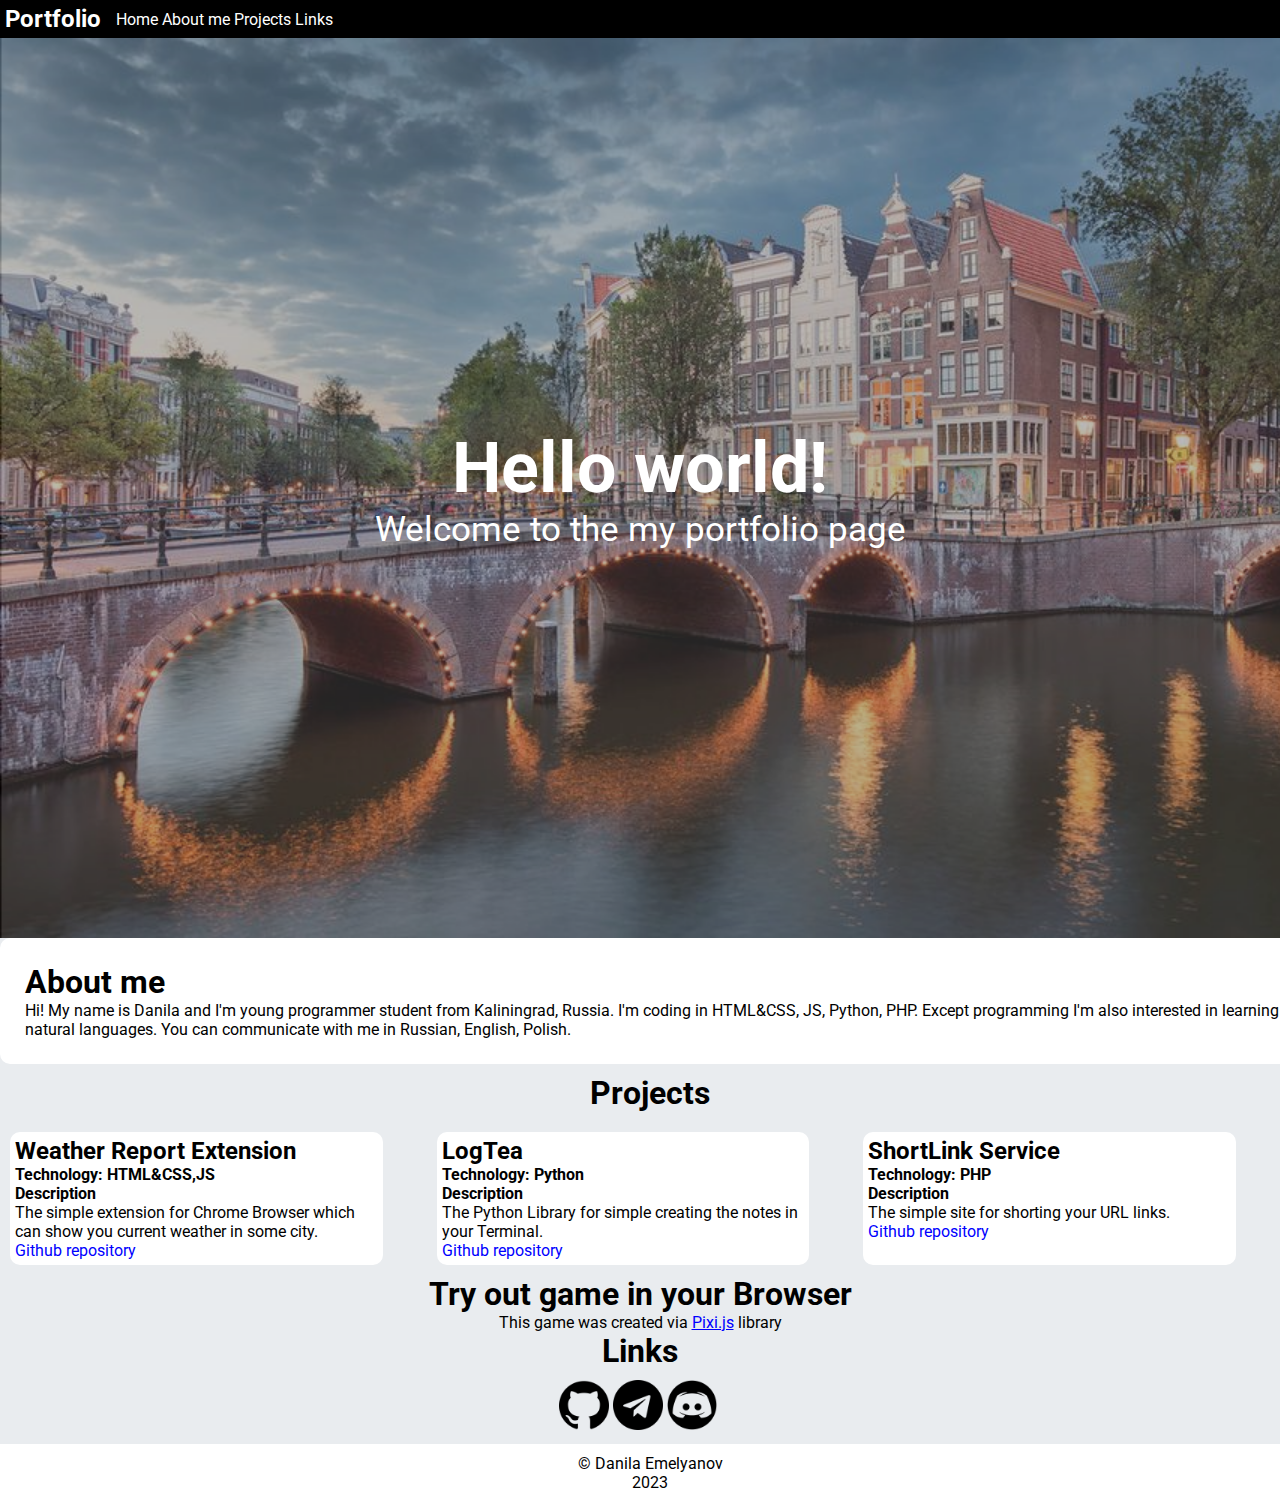
==== index.html @ e2d761ec "Add files via upload" ====
<!DOCTYPE html>
<html lang="en">
<head>
    <meta charset="UTF-8">
    <meta http-equiv="X-UA-Compatible" content="IE=edge">
    <meta name="viewport" content="width=device-width, initial-scale=1.0">
    <link rel="stylesheet" href="css/main.css">
    <link rel="shortcut icon" href="/favicon.png" type="image/png">
    <script src="https://pixijs.download/release/pixi.js"></script>
    <title>Frontend Site</title>
</head>
<body>
    
    <header>
        <nav>
            <h2>Portfolio</h2>
            <div id="nav_links">
                <a href="/">Home</a>
                <a href="#about_info">About me</a>
                <a href="#projects_info">Projects</a>
                <a href="#links_info">Links</a>
            </div>
            
            
        </nav>
    </header>
    <main>
        <div id="main_welcome_block">
        <div id="welcome_info">
        <div id="welcome_info_text">         
         <h1>Hello world!</h1>
         <p>Welcome to the my portfolio page</p>
        </div>   
        </div>
        
        </div>
        <div id="about_info">
            <h1>About me</h1>
            <p>Hi! My name is Danila and I'm young programmer student from Kaliningrad, Russia. I'm coding in HTML&CSS, JS, Python, PHP. Except programming I'm also interested in learning natural languages. You can communicate with me in Russian, English, Polish.</p>

        </div>
        <div id="project_info_name"><h1>Projects</h1></div>
        <div id="projects_info">
            <div id="projects_cards_container">
            <div class="project_card">
                <h2>Weather Report Extension</h2>
                <h4>Technology: HTML&CSS,JS</h4>
                <h4>Description</h4>
                <p>The simple extension for Chrome Browser which can show you current weather in some city. </p>
                <a href="https://github.com/jezmunh/weather-report-extension">Github repository</a>
            </div>
            <div class="project_card">
                <h2>LogTea</h2>
                <h4>Technology: Python</h4>
                <h4>Description</h4>
                <p>The Python Library for simple creating the notes in your Terminal.</p>
                <a href="https://github.com/jezmunh/LogTea">Github repository</a>
            </div>
            <div class="project_card">
                <h2>ShortLink Service</h2>
                <h4>Technology: PHP</h4>
                <h4>Description</h4>
                <p>The simple site for shorting your URL links.</p>
                <a href="https://github.com/jezmunh/ShortLink-Service">Github repository</a>
            </div>
            
        </div>
        </div>
        <div id="dice-block">
            <div id="dice-title"><h1>Try out game in your Browser</h1>
            <p>This game was created via <a href="https://pixijs.io/">Pixi.js</a> library</p>
            </div>            
            <div id="dice-game"><noscript>It seems your browser doesn't support JavaScript</noscript></div>
        </div>
        <div id="links_info">
            <div id="link_title"><h1>Links</h1></div>
            <div id="links_icons">
            <a href="https://github.com/jezmunh"><img src="/images/icons/github.png" title="My GitHub"></a>&nbsp;
            <a href="https://t.me/jezmunh"><img src="/images/icons/telegram.png" title="My Telegram"></a>&nbsp;
            <a href="https://discord.com/users/367373306795655170/"><img src="/images/icons/discord.png" title="My Discord"></a>&nbsp;
            </div>
        </div>

    </main>
    <footer>
        &copy; Danila Emelyanov<br>
        2023
    </footer>
    <script src="js/dice.js"></script>
</body>
</html>
---- css/main.css ----
@import url('https://fonts.googleapis.com/css2?family=League+Spartan:wght@600&family=Marck+Script&family=Roboto:wght@300&display=swap');

* {
    margin: 0;
    padding: 0;
}
::-webkit-scrollbar {
    /*блок скролла*/
    width: 10px;
    background: #dee2e6;
}

::-webkit-scrollbar-thumb {
    /*ползунок скролла*/
    background: #adb5bd;
    border-radius: 10px;
}
body {
    background-color: #e9ecef;
    font-family: 'League Spartan', sans-serif;
    font-family: 'Marck Script', cursive;
    font-family: 'Roboto', sans-serif;
    
}

nav {
    display: flex;
    width: 100%;
    background-color: black;
    color: white;
    text-align: center;
    align-items: center;
    padding: 5px;
}

nav a {
    color: white;
    text-decoration: none;
    transition: all 0.3s;
}
nav a:hover{
    color: rgb(56, 184, 56);
    text-decoration: none;
}

#nav_links {
    width:fit-content;
    margin-left: 10px;
    padding-left: 5px;
}

footer {
    display: flex;    
    width: 100%;
    justify-content: center;
    /* position: fixed; */
    bottom: 0;
    background-color: white;
    padding: 10px;
    text-align: center;
}

main {
    
}
#main_welcome_block {    
    width: 100%;
    height: 75%;
    
}
#welcome_info {
    background-image: url('/images/welcome_pic.png');
    width: 100%;
    height: 100vh;    
    background-size: cover;
    font-size: 35px;
    display: flex;
    justify-content: center;
    align-items: center;
    text-align: center;
    color: white;
    z-index: 10;
}
#about_info {
    width: 100%;
    padding: 25px;    
    background-color: white;
    border-radius: 10px;
}
#projects_info {
    width: 100%;
    
}
#projects_cards_container {
    width: 100%;
    display: grid;
    grid-template-columns: 1fr 1fr 1fr;
    
}

/* .grid-container {
    
    /* grid-template-rows: 100px 300px; */
    /* grid-gap: 10px;
    background-color: #2196F3;
    padding: 10px; */
  /* } */ 
.project_card {
    width: 85%;
    position: relative;
    margin: 10px;
    padding: 5px;
    background-color: white;
    border-radius: 10px;

}

.project_card a{
    color: blue;
    text-decoration: none;
    
}

.project_card a:hover{
    text-decoration: underline dotted;
    
}

#project_info_name {
    width: 100%;
    margin: 10px;
    display: flex;
    align-items: center;
    justify-content: center;
}

#link_title {
    width: 100%;
    text-align: center;
}

#links_info img {
    width: 50px;
    height: 50px;
    cursor: pointer;
}

#links_icons {
    display: flex;
    justify-content: center;
    margin: 10px;
}

#dice-title {
    width: 100%;
    text-align: center;
}
#dice-game {
    display: flex;
    justify-content: center;
    

}
#dice-block a {
    color: blue
}
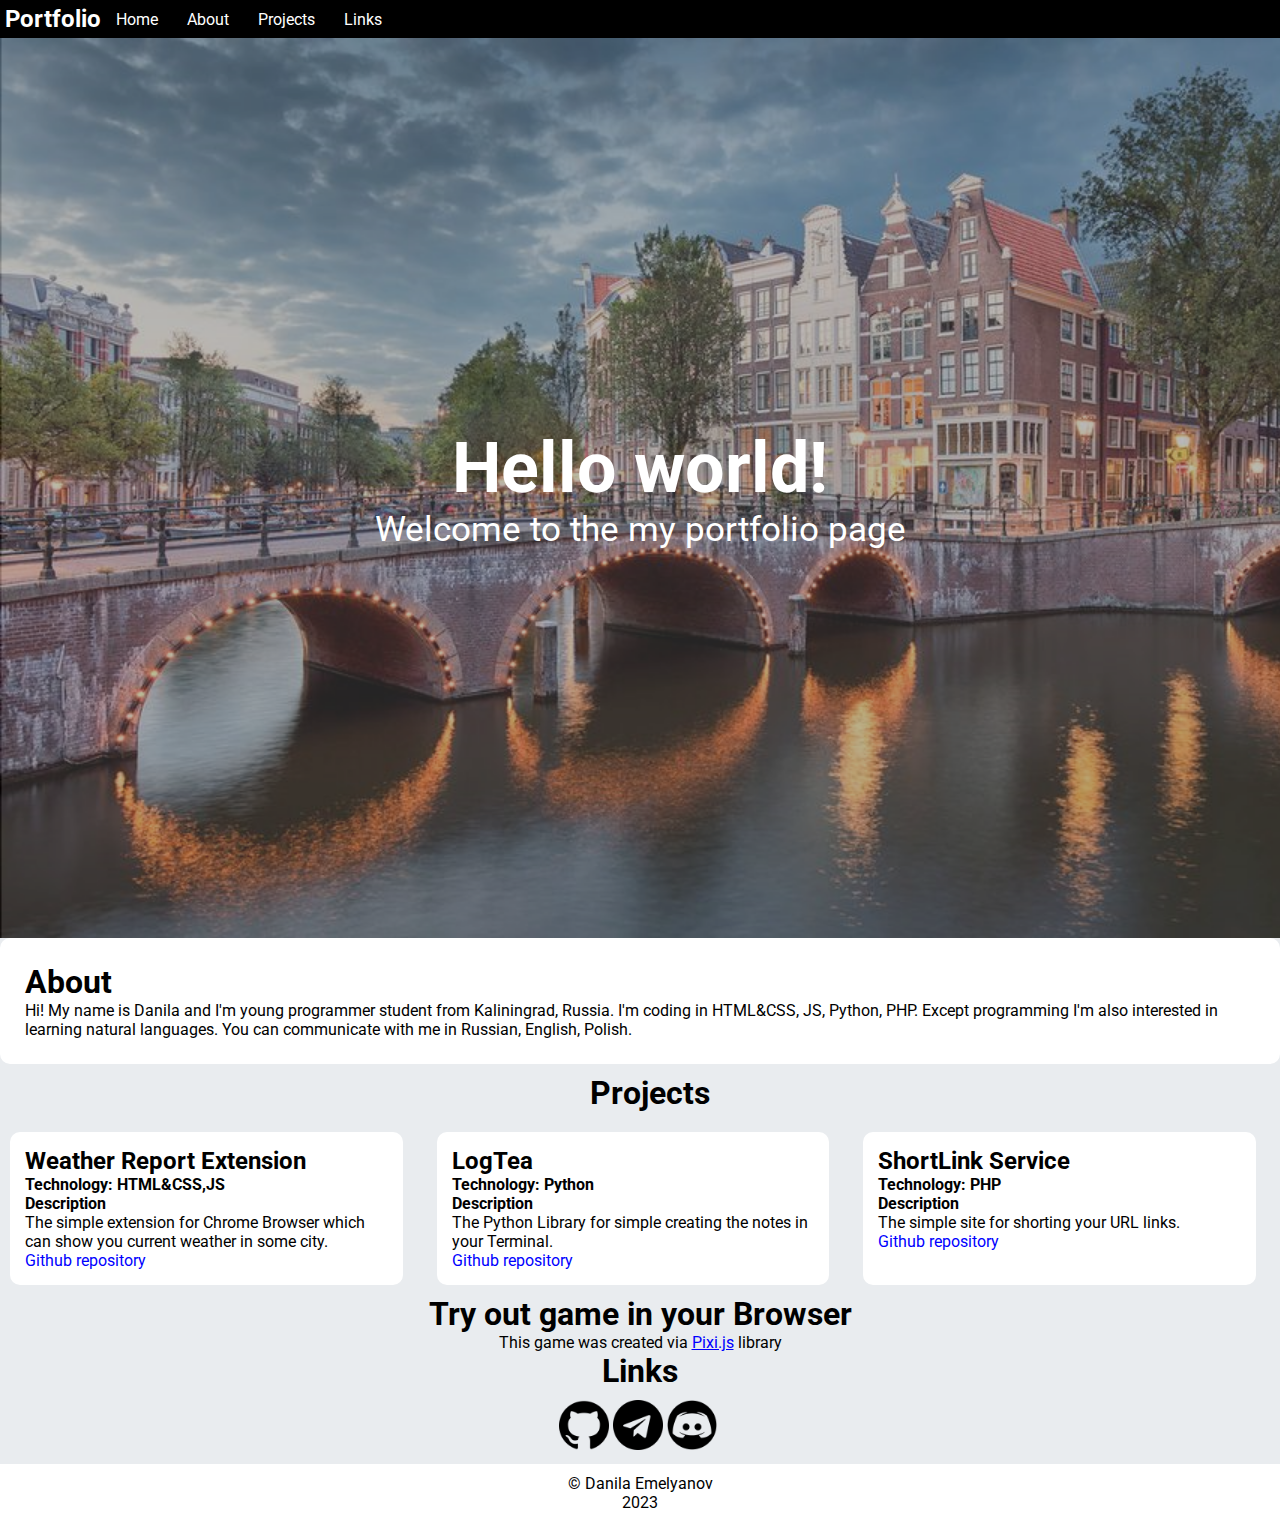
==== commit a3627779: "Add files via upload" ====
--- a/index.html
+++ b/index.html
@@ -16,11 +16,11 @@
             <h2>Portfolio</h2>
             <div id="nav_links">
                 <a href="/">Home</a>
-                <a href="#about_info">About me</a>
+                <a href="#about_info">About</a>
                 <a href="#projects_info">Projects</a>
                 <a href="#links_info">Links</a>
             </div>
-            
+            <div id="current_time"></div>
             
         </nav>
     </header>
@@ -35,7 +35,7 @@
         
         </div>
         <div id="about_info">
-            <h1>About me</h1>
+            <h1>About</h1>
             <p>Hi! My name is Danila and I'm young programmer student from Kaliningrad, Russia. I'm coding in HTML&CSS, JS, Python, PHP. Except programming I'm also interested in learning natural languages. You can communicate with me in Russian, English, Polish.</p>
 
         </div>
@@ -87,5 +87,6 @@
         2023
     </footer>
     <script src="js/dice.js"></script>
+    <script src="js/currenttime.js"></script>
 </body>
 </html>--- a/css/main.css
+++ b/css/main.css
@@ -25,12 +25,14 @@
 
 nav {
     display: flex;
-    width: 100%;
+    width: 99.%;
     background-color: black;
     color: white;
     text-align: center;
     align-items: center;
     padding: 5px;
+    word-spacing: 25px;
+    
 }
 
 nav a {
@@ -47,11 +49,12 @@
     width:fit-content;
     margin-left: 10px;
     padding-left: 5px;
+    
 }
 
 footer {
     display: flex;    
-    width: 100%;
+    width: 99.%;
     justify-content: center;
     /* position: fixed; */
     bottom: 0;
@@ -82,10 +85,14 @@
     z-index: 10;
 }
 #about_info {
-    width: 100%;
+    width: 99.%;
     padding: 25px;    
     background-color: white;
     border-radius: 10px;
+    
+}
+#about_info p{
+    line-height:1.2;
 }
 #projects_info {
     width: 100%;
@@ -109,7 +116,7 @@
     width: 85%;
     position: relative;
     margin: 10px;
-    padding: 5px;
+    padding: 15px;
     background-color: white;
     border-radius: 10px;
 
@@ -163,4 +170,11 @@
 }
 #dice-block a {
     color: blue
+}
+
+#current_time {
+    word-spacing: 2px;
+    position: relative;
+    right: 0;
+    margin-left: auto;
 }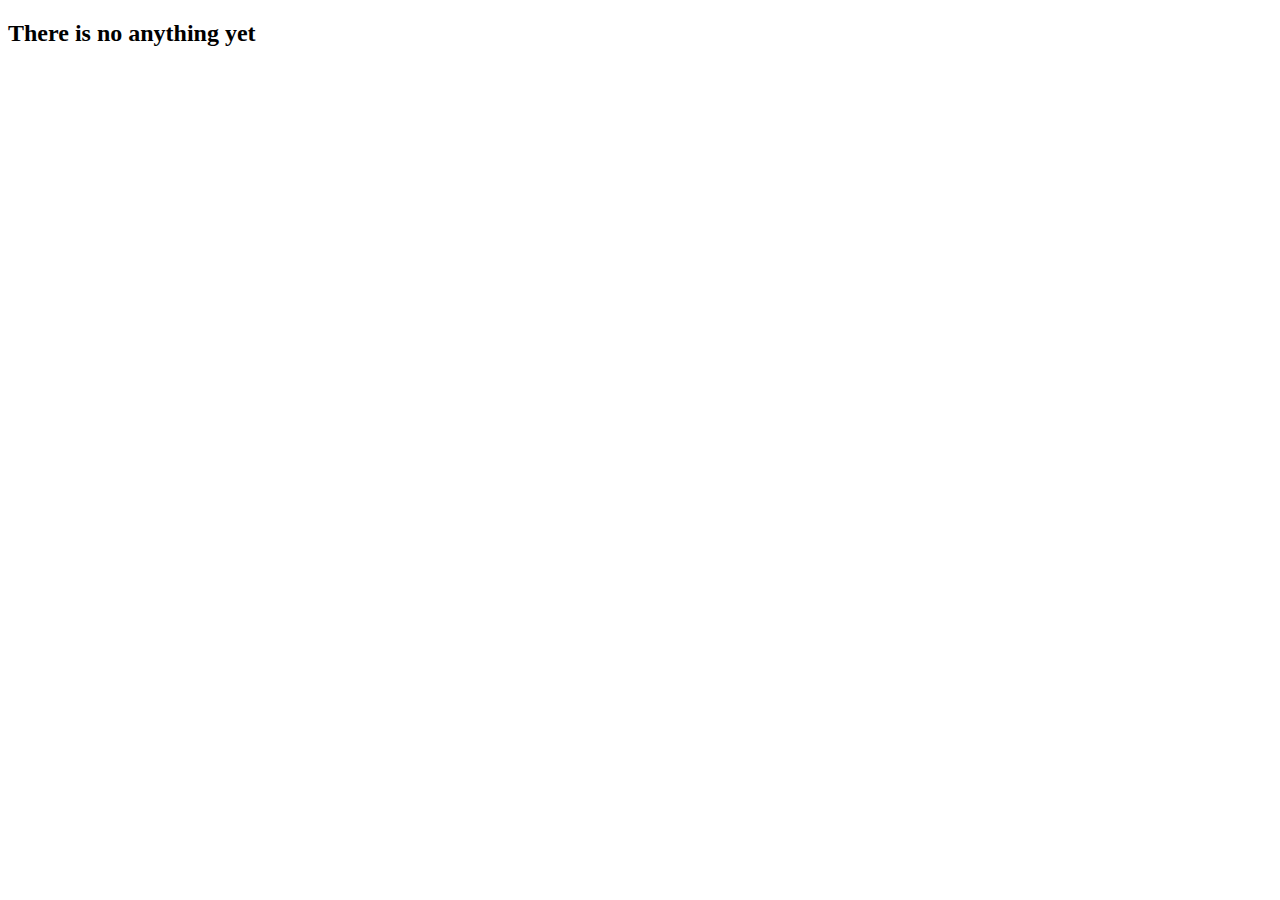
==== commit 5c79e711: "Update index.html" ====
--- a/index.html
+++ b/index.html
@@ -4,89 +4,11 @@
     <meta charset="UTF-8">
     <meta http-equiv="X-UA-Compatible" content="IE=edge">
     <meta name="viewport" content="width=device-width, initial-scale=1.0">
-    <link rel="stylesheet" href="css/main.css">
-    <link rel="shortcut icon" href="/favicon.png" type="image/png">
-    <script src="https://pixijs.download/release/pixi.js"></script>
-    <title>Frontend Site</title>
+    <title>Oh...</title>
 </head>
 <body>
-    
-    <header>
-        <nav>
-            <h2>Portfolio</h2>
-            <div id="nav_links">
-                <a href="/">Home</a>
-                <a href="#about_info">About</a>
-                <a href="#projects_info">Projects</a>
-                <a href="#links_info">Links</a>
-            </div>
-            <div id="current_time"></div>
-            
-        </nav>
-    </header>
     <main>
-        <div id="main_welcome_block">
-        <div id="welcome_info">
-        <div id="welcome_info_text">         
-         <h1>Hello world!</h1>
-         <p>Welcome to the my portfolio page</p>
-        </div>   
-        </div>
-        
-        </div>
-        <div id="about_info">
-            <h1>About</h1>
-            <p>Hi! My name is Danila and I'm young programmer student from Kaliningrad, Russia. I'm coding in HTML&CSS, JS, Python, PHP. Except programming I'm also interested in learning natural languages. You can communicate with me in Russian, English, Polish.</p>
-
-        </div>
-        <div id="project_info_name"><h1>Projects</h1></div>
-        <div id="projects_info">
-            <div id="projects_cards_container">
-            <div class="project_card">
-                <h2>Weather Report Extension</h2>
-                <h4>Technology: HTML&CSS,JS</h4>
-                <h4>Description</h4>
-                <p>The simple extension for Chrome Browser which can show you current weather in some city. </p>
-                <a href="https://github.com/jezmunh/weather-report-extension">Github repository</a>
-            </div>
-            <div class="project_card">
-                <h2>LogTea</h2>
-                <h4>Technology: Python</h4>
-                <h4>Description</h4>
-                <p>The Python Library for simple creating the notes in your Terminal.</p>
-                <a href="https://github.com/jezmunh/LogTea">Github repository</a>
-            </div>
-            <div class="project_card">
-                <h2>ShortLink Service</h2>
-                <h4>Technology: PHP</h4>
-                <h4>Description</h4>
-                <p>The simple site for shorting your URL links.</p>
-                <a href="https://github.com/jezmunh/ShortLink-Service">Github repository</a>
-            </div>
-            
-        </div>
-        </div>
-        <div id="dice-block">
-            <div id="dice-title"><h1>Try out game in your Browser</h1>
-            <p>This game was created via <a href="https://pixijs.io/">Pixi.js</a> library</p>
-            </div>            
-            <div id="dice-game"><noscript>It seems your browser doesn't support JavaScript</noscript></div>
-        </div>
-        <div id="links_info">
-            <div id="link_title"><h1>Links</h1></div>
-            <div id="links_icons">
-            <a href="https://github.com/jezmunh"><img src="/images/icons/github.png" title="My GitHub"></a>&nbsp;
-            <a href="https://t.me/jezmunh"><img src="/images/icons/telegram.png" title="My Telegram"></a>&nbsp;
-            <a href="https://discord.com/users/367373306795655170/"><img src="/images/icons/discord.png" title="My Discord"></a>&nbsp;
-            </div>
-        </div>
-
+        <h2>There is no anything yet</h2>
     </main>
-    <footer>
-        &copy; Danila Emelyanov<br>
-        2023
-    </footer>
-    <script src="js/dice.js"></script>
-    <script src="js/currenttime.js"></script>
 </body>
-</html>+</html>
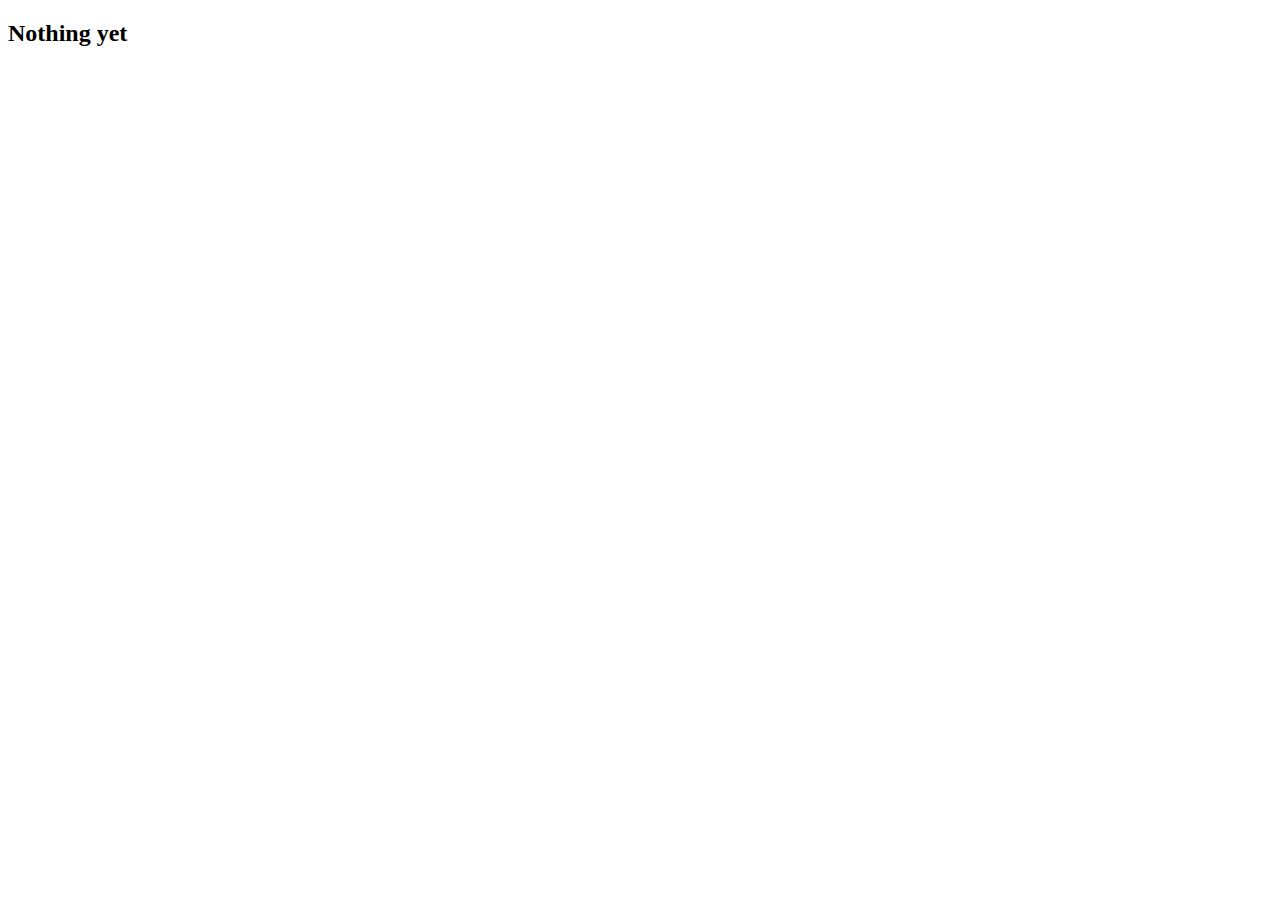
==== commit 5dda1064: "Update index.html" ====
--- a/index.html
+++ b/index.html
@@ -8,7 +8,7 @@
 </head>
 <body>
     <main>
-        <h2>There is no anything yet</h2>
+        <h2>Nothing yet</h2>
     </main>
 </body>
 </html>
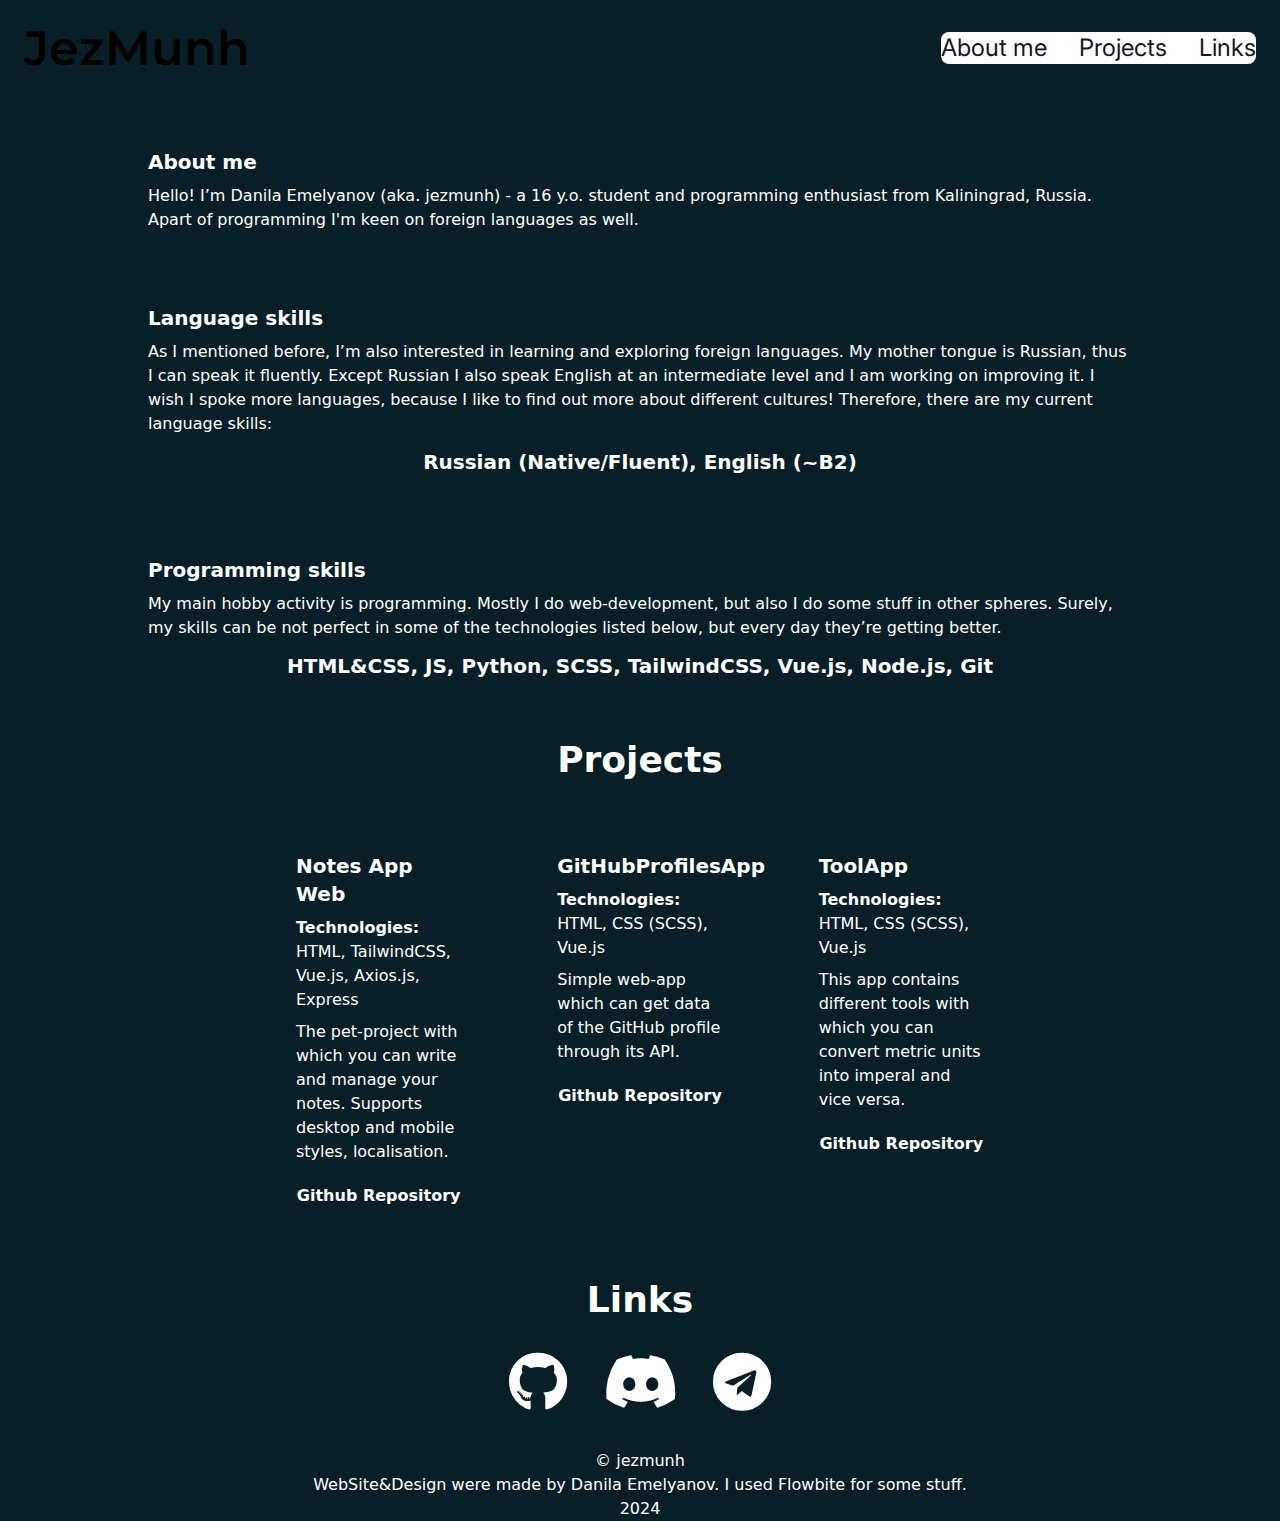
==== commit 78c17c9a: "Add files via upload" ====
--- a/index.html
+++ b/index.html
@@ -2,13 +2,94 @@
 <html lang="en">
 <head>
     <meta charset="UTF-8">
-    <meta http-equiv="X-UA-Compatible" content="IE=edge">
     <meta name="viewport" content="width=device-width, initial-scale=1.0">
-    <title>Oh...</title>
+    <title>JezMunh Page</title>
+    <link href="./src/output.css" rel="stylesheet">
+    <link rel="stylesheet" href="https://pro.fontawesome.com/releases/v5.15.2/css/all.css" />
+    <script src="./src/libs/flowbite.min.js"></script>
 </head>
-<body>
-    <main>
-        <h2>Nothing yet</h2>
-    </main>
+<body class="bg-[#091F27]">
+  <header>
+    <nav class="border-gray-200 dark:bg-[#124559]">
+    <div class="max-w-screen-xl flex flex-wrap items-center justify-between mx-auto p-6">
+      <a href="/" class="flex items-center space-x-3">
+          <span class="self-center text-5xl font-semibold font-logo whitespace-nowrap dark:text-white">JezMunh</span>
+      </a>
+      <button data-collapse-toggle="navbar-default" type="button" class="inline-flex items-center p-2 w-10 h-10 justify-center text-sm text-gray-500 rounded-lg md:hidden hover:bg-gray-900 focus:outline-none focus:ring-2 focus:ring-gray-200 dark:text-gray-400 dark:hover:bg-gray-700 dark:focus:ring-gray-600" aria-controls="navbar-default" aria-expanded="false">
+          <span class="sr-only">Open main menu</span>
+          <svg class="w-5 h-5" aria-hidden="true" xmlns="http://www.w3.org/2000/svg" fill="none" viewBox="0 0 17 14">
+              <path stroke="currentColor" stroke-linecap="round" stroke-linejoin="round" stroke-width="2" d="M1 1h15M1 7h15M1 13h15"/>
+          </svg>
+      </button>
+      <div class="hidden w-full md:block md:w-auto" id="navbar-default">
+        <ul class="font-medium flex flex-col p-4 md:p-0 mt-4  rounded-lg bg-gray-50 md:flex-row md:space-x-8 rtl:space-x-reverse md:mt-0 md:border-0 md:bg-white dark:bg-[#124559] md:dark:bg-[#124559]">
+          <li>
+            <a href="#AboutMe" class="block py-2 px-3 font-normal text-2xl font-content text-gray-900 rounded hover:bg-[#142b34] md:hover:bg-transparent md:border-0 md:hover:text-blue-700 md:p-0 dark:text-white md:dark:hover:text-blue-500 dark:hover:bg-[#142b34] dark:hover:text-white md:dark:hover:bg-transparent">About me</a>
+          </li>
+          <li>
+            <a href="#Projects" class="block py-2 px-3 font-normal text-2xl font-content text-gray-900 rounded hover:bg-[#142b34] md:hover:bg-transparent md:border-0 md:hover:text-blue-700 md:p-0 dark:text-white md:dark:hover:text-blue-500 dark:hover:bg-[#142b34] dark:hover:text-white md:dark:hover:bg-transparent">Projects</a>
+          </li>
+          <li>
+            <a href="#Links" class="block py-2 px-3 font-normal text-2xl font-content text-gray-900 rounded hover:bg-[#142b34] md:hover:bg-transparent md:border-0 md:hover:text-blue-700 md:p-0 dark:text-white md:dark:hover:text-blue-500 dark:hover:bg-[#142b34] dark:hover:text-white md:dark:hover:bg-transparent">Links</a>
+          </li>          
+        </ul>
+      </div>
+    </div>
+    </nav>  
+  </header>
+  <main class="mx-2">
+    <article id="AboutMe" class="block text-white text-clip md:max-w-5xl rounded-lg dark:bg-[#124559] m-8 p-5 mx-auto">
+      <h2 class="font-semibold mb-2 text-xl">About me</h2>
+      <p>Hello! I’m Danila Emelyanov (aka. jezmunh) - a 16 y.o. student and programming enthusiast from Kaliningrad, Russia. Apart of programming I'm keen on foreign languages as well.</p>
+    </article>
+    <article class="block text-white text-clip md:max-w-5xl rounded-lg dark:bg-[#124559] m-8 p-5 mx-auto">
+      <h2 class="font-semibold mb-2 text-xl">Language skills</h2>
+      <p>As I mentioned before, I’m also interested in learning and exploring foreign languages. My mother tongue is Russian, thus I can speak it fluently. Except Russian I also speak English at an intermediate level and I am working on improving it. I wish I spoke more languages, because I like to find out more about different cultures! Therefore, there are my current language skills:</p>
+      <h2 class="font-semibold mb-2 text-xl text-center mt-3">Russian (Native/Fluent), English (~B2)</h2>
+    </article>
+    <article class="block text-white text-clip md:max-w-5xl rounded-lg dark:bg-[#124559] m-8 p-5 mx-auto">
+      <h2 class="font-semibold mb-2 text-xl">Programming skills</h2>
+      <p>My main hobby activity is programming. Mostly I do web-development, but also I do some stuff in other spheres. Surely, my skills can be not perfect in some of the technologies listed below, but every day they’re getting better.</p>
+      <h2 class="font-semibold mb-2 text-xl text-center mt-3">HTML&CSS, JS, Python, SCSS, TailwindCSS, Vue.js, Node.js, Git</h2>
+    </article>
+    <h1 id="Projects" class="text-white text-center text-4xl font-bold m-8">Projects</h1>
+    <div class="grid lg:grid-cols-3 md:grid-cols-1 gap-4 md:px-[248px]">
+        <div class="block text-white text-clip md:max-w-xl rounded-lg dark:bg-[#124559] md:m-5 p-5 mx-auto">
+          <h2 class="font-semibold mb-2 text-xl">Notes App Web</h2>
+          <p class="mt-2"><span class="font-semibold">Technologies:</span> HTML, TailwindCSS, Vue.js, Axios.js, Express</p>
+          <p class="mt-2">The pet-project with which you can write and manage your notes. Supports desktop and mobile styles, localisation.</p>
+          <p class="text-center mt-5 align-bottom"><a href="https://github.com/jezmunh/NotesApp-Web" target="_blank" class="font-semibold mb-0 text-normal hover:text-blue-500">Github Repository</a></p>
+        </div>
+        <div class="block text-white text-clip md:max-w-xl rounded-lg dark:bg-[#124559] md:m-5 p-5 mx-auto">
+          <h2 class="font-semibold mb-2 text-xl">GitHubProfilesApp</h2>
+          <p class="mt-2"><span class="font-semibold">Technologies:</span> HTML, CSS (SCSS), Vue.js</p>
+          <p class="mt-2">Simple web-app which can get data of the GitHub profile through its API.</p>
+          <p class="text-center mt-5 align-bottom"><a href="https://github.com/jezmunh/GithubProfilesApp" target="_blank" class="font-semibold mb-0 text-normal hover:text-blue-500">Github Repository</a></p>
+        </div>
+        <div class="block text-white text-clip md:max-w-xl rounded-lg dark:bg-[#124559] md:m-5 p-5 mx-auto">
+          <h2 class="font-semibold mb-2 text-xl">ToolApp</h2>
+          <p class="mt-2"><span class="font-semibold">Technologies:</span> HTML, CSS (SCSS), Vue.js</p>          
+          <p class="mt-2">This app contains different tools with which you can convert metric units into imperal and vice versa.</p>
+          <p class="text-center mt-5 align-bottom"><a href="https://github.com/jezmunh/ToolApp" target="_blank" class="font-semibold mb-0 text-normal hover:text-blue-500">Github Repository</a></p>
+        </div>
+    </div>
+    <h1 id="Links" class="text-white text-center text-4xl font-bold m-8">Links</h1>
+    <div class="text-center text-white text-6xl space-x-4">
+      <a href="https://github.com/jezmunh" target="_blank">
+        <i class="fab fa-github hover:text-blue-500 hover:cursor-pointer" title="Check out my repositories"></i>
+      </a>
+      <a href="https://discord.com/users/367373306795655170/" target="_blank">
+        <i class="fab fa-discord hover:text-blue-500 hover:cursor-pointer" title="Contact me via Discord"></i>
+      </a>
+      <a href="https://t.me/jezmunh" target="_blank">
+        <i class="fab fa-telegram hover:text-blue-500 hover:cursor-pointer" title="Contact me via Telegram"></i>
+      </a>
+    </div>    
+  </main>
+  <footer class="text-white text-center mt-9">
+    <h2>&copy; jezmunh</h2>
+    <p>WebSite&Design were made by Danila Emelyanov. I used <a href="https://flowbite.com/" target="_blank" class="hover:text-blue-500">Flowbite</a> for some stuff.</p>
+    <p>2024</p>
+  </footer>   
 </body>
-</html>
+</html>--- a/src/output.css
+++ b/src/output.css
@@ -0,0 +1,1679 @@
+@import url('https://fonts.googleapis.com/css2?family=Montserrat:ital,wght@0,100..900;1,100..900&display=swap');
+
+@import url('https://fonts.googleapis.com/css2?family=Inter:ital,opsz,wght@0,14..32,100..900;1,14..32,100..900&family=Montserrat:ital,wght@0,100..900;1,100..900&display=swap');
+
+/*
+! tailwindcss v3.4.7 | MIT License | https://tailwindcss.com
+*/
+
+/*
+1. Prevent padding and border from affecting element width. (https://github.com/mozdevs/cssremedy/issues/4)
+2. Allow adding a border to an element by just adding a border-width. (https://github.com/tailwindcss/tailwindcss/pull/116)
+*/
+
+*,
+::before,
+::after {
+  box-sizing: border-box;
+  /* 1 */
+  border-width: 0;
+  /* 2 */
+  border-style: solid;
+  /* 2 */
+  border-color: #e5e7eb;
+  /* 2 */
+}
+
+::before,
+::after {
+  --tw-content: '';
+}
+
+/*
+1. Use a consistent sensible line-height in all browsers.
+2. Prevent adjustments of font size after orientation changes in iOS.
+3. Use a more readable tab size.
+4. Use the user's configured `sans` font-family by default.
+5. Use the user's configured `sans` font-feature-settings by default.
+6. Use the user's configured `sans` font-variation-settings by default.
+7. Disable tap highlights on iOS
+*/
+
+html,
+:host {
+  line-height: 1.5;
+  /* 1 */
+  -webkit-text-size-adjust: 100%;
+  /* 2 */
+  -moz-tab-size: 4;
+  /* 3 */
+  -o-tab-size: 4;
+     tab-size: 4;
+  /* 3 */
+  font-family: ui-sans-serif, system-ui, sans-serif, "Apple Color Emoji", "Segoe UI Emoji", "Segoe UI Symbol", "Noto Color Emoji";
+  /* 4 */
+  font-feature-settings: normal;
+  /* 5 */
+  font-variation-settings: normal;
+  /* 6 */
+  -webkit-tap-highlight-color: transparent;
+  /* 7 */
+}
+
+/*
+1. Remove the margin in all browsers.
+2. Inherit line-height from `html` so users can set them as a class directly on the `html` element.
+*/
+
+body {
+  margin: 0;
+  /* 1 */
+  line-height: inherit;
+  /* 2 */
+}
+
+/*
+1. Add the correct height in Firefox.
+2. Correct the inheritance of border color in Firefox. (https://bugzilla.mozilla.org/show_bug.cgi?id=190655)
+3. Ensure horizontal rules are visible by default.
+*/
+
+hr {
+  height: 0;
+  /* 1 */
+  color: inherit;
+  /* 2 */
+  border-top-width: 1px;
+  /* 3 */
+}
+
+/*
+Add the correct text decoration in Chrome, Edge, and Safari.
+*/
+
+abbr:where([title]) {
+  -webkit-text-decoration: underline dotted;
+          text-decoration: underline dotted;
+}
+
+/*
+Remove the default font size and weight for headings.
+*/
+
+h1,
+h2,
+h3,
+h4,
+h5,
+h6 {
+  font-size: inherit;
+  font-weight: inherit;
+}
+
+/*
+Reset links to optimize for opt-in styling instead of opt-out.
+*/
+
+a {
+  color: inherit;
+  text-decoration: inherit;
+}
+
+/*
+Add the correct font weight in Edge and Safari.
+*/
+
+b,
+strong {
+  font-weight: bolder;
+}
+
+/*
+1. Use the user's configured `mono` font-family by default.
+2. Use the user's configured `mono` font-feature-settings by default.
+3. Use the user's configured `mono` font-variation-settings by default.
+4. Correct the odd `em` font sizing in all browsers.
+*/
+
+code,
+kbd,
+samp,
+pre {
+  font-family: ui-monospace, SFMono-Regular, Menlo, Monaco, Consolas, "Liberation Mono", "Courier New", monospace;
+  /* 1 */
+  font-feature-settings: normal;
+  /* 2 */
+  font-variation-settings: normal;
+  /* 3 */
+  font-size: 1em;
+  /* 4 */
+}
+
+/*
+Add the correct font size in all browsers.
+*/
+
+small {
+  font-size: 80%;
+}
+
+/*
+Prevent `sub` and `sup` elements from affecting the line height in all browsers.
+*/
+
+sub,
+sup {
+  font-size: 75%;
+  line-height: 0;
+  position: relative;
+  vertical-align: baseline;
+}
+
+sub {
+  bottom: -0.25em;
+}
+
+sup {
+  top: -0.5em;
+}
+
+/*
+1. Remove text indentation from table contents in Chrome and Safari. (https://bugs.chromium.org/p/chromium/issues/detail?id=999088, https://bugs.webkit.org/show_bug.cgi?id=201297)
+2. Correct table border color inheritance in all Chrome and Safari. (https://bugs.chromium.org/p/chromium/issues/detail?id=935729, https://bugs.webkit.org/show_bug.cgi?id=195016)
+3. Remove gaps between table borders by default.
+*/
+
+table {
+  text-indent: 0;
+  /* 1 */
+  border-color: inherit;
+  /* 2 */
+  border-collapse: collapse;
+  /* 3 */
+}
+
+/*
+1. Change the font styles in all browsers.
+2. Remove the margin in Firefox and Safari.
+3. Remove default padding in all browsers.
+*/
+
+button,
+input,
+optgroup,
+select,
+textarea {
+  font-family: inherit;
+  /* 1 */
+  font-feature-settings: inherit;
+  /* 1 */
+  font-variation-settings: inherit;
+  /* 1 */
+  font-size: 100%;
+  /* 1 */
+  font-weight: inherit;
+  /* 1 */
+  line-height: inherit;
+  /* 1 */
+  letter-spacing: inherit;
+  /* 1 */
+  color: inherit;
+  /* 1 */
+  margin: 0;
+  /* 2 */
+  padding: 0;
+  /* 3 */
+}
+
+/*
+Remove the inheritance of text transform in Edge and Firefox.
+*/
+
+button,
+select {
+  text-transform: none;
+}
+
+/*
+1. Correct the inability to style clickable types in iOS and Safari.
+2. Remove default button styles.
+*/
+
+button,
+input:where([type='button']),
+input:where([type='reset']),
+input:where([type='submit']) {
+  -webkit-appearance: button;
+  /* 1 */
+  background-color: transparent;
+  /* 2 */
+  background-image: none;
+  /* 2 */
+}
+
+/*
+Use the modern Firefox focus style for all focusable elements.
+*/
+
+:-moz-focusring {
+  outline: auto;
+}
+
+/*
+Remove the additional `:invalid` styles in Firefox. (https://github.com/mozilla/gecko-dev/blob/2f9eacd9d3d995c937b4251a5557d95d494c9be1/layout/style/res/forms.css#L728-L737)
+*/
+
+:-moz-ui-invalid {
+  box-shadow: none;
+}
+
+/*
+Add the correct vertical alignment in Chrome and Firefox.
+*/
+
+progress {
+  vertical-align: baseline;
+}
+
+/*
+Correct the cursor style of increment and decrement buttons in Safari.
+*/
+
+::-webkit-inner-spin-button,
+::-webkit-outer-spin-button {
+  height: auto;
+}
+
+/*
+1. Correct the odd appearance in Chrome and Safari.
+2. Correct the outline style in Safari.
+*/
+
+[type='search'] {
+  -webkit-appearance: textfield;
+  /* 1 */
+  outline-offset: -2px;
+  /* 2 */
+}
+
+/*
+Remove the inner padding in Chrome and Safari on macOS.
+*/
+
+::-webkit-search-decoration {
+  -webkit-appearance: none;
+}
+
+/*
+1. Correct the inability to style clickable types in iOS and Safari.
+2. Change font properties to `inherit` in Safari.
+*/
+
+::-webkit-file-upload-button {
+  -webkit-appearance: button;
+  /* 1 */
+  font: inherit;
+  /* 2 */
+}
+
+/*
+Add the correct display in Chrome and Safari.
+*/
+
+summary {
+  display: list-item;
+}
+
+/*
+Removes the default spacing and border for appropriate elements.
+*/
+
+blockquote,
+dl,
+dd,
+h1,
+h2,
+h3,
+h4,
+h5,
+h6,
+hr,
+figure,
+p,
+pre {
+  margin: 0;
+}
+
+fieldset {
+  margin: 0;
+  padding: 0;
+}
+
+legend {
+  padding: 0;
+}
+
+ol,
+ul,
+menu {
+  list-style: none;
+  margin: 0;
+  padding: 0;
+}
+
+/*
+Reset default styling for dialogs.
+*/
+
+dialog {
+  padding: 0;
+}
+
+/*
+Prevent resizing textareas horizontally by default.
+*/
+
+textarea {
+  resize: vertical;
+}
+
+/*
+1. Reset the default placeholder opacity in Firefox. (https://github.com/tailwindlabs/tailwindcss/issues/3300)
+2. Set the default placeholder color to the user's configured gray 400 color.
+*/
+
+input::-moz-placeholder, textarea::-moz-placeholder {
+  opacity: 1;
+  /* 1 */
+  color: #9ca3af;
+  /* 2 */
+}
+
+input::placeholder,
+textarea::placeholder {
+  opacity: 1;
+  /* 1 */
+  color: #9ca3af;
+  /* 2 */
+}
+
+/*
+Set the default cursor for buttons.
+*/
+
+button,
+[role="button"] {
+  cursor: pointer;
+}
+
+/*
+Make sure disabled buttons don't get the pointer cursor.
+*/
+
+:disabled {
+  cursor: default;
+}
+
+/*
+1. Make replaced elements `display: block` by default. (https://github.com/mozdevs/cssremedy/issues/14)
+2. Add `vertical-align: middle` to align replaced elements more sensibly by default. (https://github.com/jensimmons/cssremedy/issues/14#issuecomment-634934210)
+   This can trigger a poorly considered lint error in some tools but is included by design.
+*/
+
+img,
+svg,
+video,
+canvas,
+audio,
+iframe,
+embed,
+object {
+  display: block;
+  /* 1 */
+  vertical-align: middle;
+  /* 2 */
+}
+
+/*
+Constrain images and videos to the parent width and preserve their intrinsic aspect ratio. (https://github.com/mozdevs/cssremedy/issues/14)
+*/
+
+img,
+video {
+  max-width: 100%;
+  height: auto;
+}
+
+/* Make elements with the HTML hidden attribute stay hidden by default */
+
+[hidden] {
+  display: none;
+}
+
+*, ::before, ::after{
+  --tw-border-spacing-x: 0;
+  --tw-border-spacing-y: 0;
+  --tw-translate-x: 0;
+  --tw-translate-y: 0;
+  --tw-rotate: 0;
+  --tw-skew-x: 0;
+  --tw-skew-y: 0;
+  --tw-scale-x: 1;
+  --tw-scale-y: 1;
+  --tw-pan-x:  ;
+  --tw-pan-y:  ;
+  --tw-pinch-zoom:  ;
+  --tw-scroll-snap-strictness: proximity;
+  --tw-gradient-from-position:  ;
+  --tw-gradient-via-position:  ;
+  --tw-gradient-to-position:  ;
+  --tw-ordinal:  ;
+  --tw-slashed-zero:  ;
+  --tw-numeric-figure:  ;
+  --tw-numeric-spacing:  ;
+  --tw-numeric-fraction:  ;
+  --tw-ring-inset:  ;
+  --tw-ring-offset-width: 0px;
+  --tw-ring-offset-color: #fff;
+  --tw-ring-color: rgb(59 130 246 / 0.5);
+  --tw-ring-offset-shadow: 0 0 #0000;
+  --tw-ring-shadow: 0 0 #0000;
+  --tw-shadow: 0 0 #0000;
+  --tw-shadow-colored: 0 0 #0000;
+  --tw-blur:  ;
+  --tw-brightness:  ;
+  --tw-contrast:  ;
+  --tw-grayscale:  ;
+  --tw-hue-rotate:  ;
+  --tw-invert:  ;
+  --tw-saturate:  ;
+  --tw-sepia:  ;
+  --tw-drop-shadow:  ;
+  --tw-backdrop-blur:  ;
+  --tw-backdrop-brightness:  ;
+  --tw-backdrop-contrast:  ;
+  --tw-backdrop-grayscale:  ;
+  --tw-backdrop-hue-rotate:  ;
+  --tw-backdrop-invert:  ;
+  --tw-backdrop-opacity:  ;
+  --tw-backdrop-saturate:  ;
+  --tw-backdrop-sepia:  ;
+  --tw-contain-size:  ;
+  --tw-contain-layout:  ;
+  --tw-contain-paint:  ;
+  --tw-contain-style:  ;
+}
+
+::backdrop{
+  --tw-border-spacing-x: 0;
+  --tw-border-spacing-y: 0;
+  --tw-translate-x: 0;
+  --tw-translate-y: 0;
+  --tw-rotate: 0;
+  --tw-skew-x: 0;
+  --tw-skew-y: 0;
+  --tw-scale-x: 1;
+  --tw-scale-y: 1;
+  --tw-pan-x:  ;
+  --tw-pan-y:  ;
+  --tw-pinch-zoom:  ;
+  --tw-scroll-snap-strictness: proximity;
+  --tw-gradient-from-position:  ;
+  --tw-gradient-via-position:  ;
+  --tw-gradient-to-position:  ;
+  --tw-ordinal:  ;
+  --tw-slashed-zero:  ;
+  --tw-numeric-figure:  ;
+  --tw-numeric-spacing:  ;
+  --tw-numeric-fraction:  ;
+  --tw-ring-inset:  ;
+  --tw-ring-offset-width: 0px;
+  --tw-ring-offset-color: #fff;
+  --tw-ring-color: rgb(59 130 246 / 0.5);
+  --tw-ring-offset-shadow: 0 0 #0000;
+  --tw-ring-shadow: 0 0 #0000;
+  --tw-shadow: 0 0 #0000;
+  --tw-shadow-colored: 0 0 #0000;
+  --tw-blur:  ;
+  --tw-brightness:  ;
+  --tw-contrast:  ;
+  --tw-grayscale:  ;
+  --tw-hue-rotate:  ;
+  --tw-invert:  ;
+  --tw-saturate:  ;
+  --tw-sepia:  ;
+  --tw-drop-shadow:  ;
+  --tw-backdrop-blur:  ;
+  --tw-backdrop-brightness:  ;
+  --tw-backdrop-contrast:  ;
+  --tw-backdrop-grayscale:  ;
+  --tw-backdrop-hue-rotate:  ;
+  --tw-backdrop-invert:  ;
+  --tw-backdrop-opacity:  ;
+  --tw-backdrop-saturate:  ;
+  --tw-backdrop-sepia:  ;
+  --tw-contain-size:  ;
+  --tw-contain-layout:  ;
+  --tw-contain-paint:  ;
+  --tw-contain-style:  ;
+}
+
+.container{
+  width: 100%;
+}
+
+@media (min-width: 640px){
+  .container{
+    max-width: 640px;
+  }
+}
+
+@media (min-width: 768px){
+  .container{
+    max-width: 768px;
+  }
+}
+
+@media (min-width: 1024px){
+  .container{
+    max-width: 1024px;
+  }
+}
+
+@media (min-width: 1280px){
+  .container{
+    max-width: 1280px;
+  }
+}
+
+@media (min-width: 1536px){
+  .container{
+    max-width: 1536px;
+  }
+}
+
+.sr-only{
+  position: absolute;
+  width: 1px;
+  height: 1px;
+  padding: 0;
+  margin: -1px;
+  overflow: hidden;
+  clip: rect(0, 0, 0, 0);
+  white-space: nowrap;
+  border-width: 0;
+}
+
+.visible{
+  visibility: visible;
+}
+
+.invisible{
+  visibility: hidden;
+}
+
+.collapse{
+  visibility: collapse;
+}
+
+.static{
+  position: static;
+}
+
+.fixed{
+  position: fixed;
+}
+
+.absolute{
+  position: absolute;
+}
+
+.inset-0{
+  inset: 0px;
+}
+
+.bottom-0{
+  bottom: 0px;
+}
+
+.bottom-\[60px\]{
+  bottom: 60px;
+}
+
+.left-0{
+  left: 0px;
+}
+
+.right-0{
+  right: 0px;
+}
+
+.top-0{
+  top: 0px;
+}
+
+.z-10{
+  z-index: 10;
+}
+
+.z-20{
+  z-index: 20;
+}
+
+.z-30{
+  z-index: 30;
+}
+
+.z-40{
+  z-index: 40;
+}
+
+.z-50{
+  z-index: 50;
+}
+
+.m-8{
+  margin: 2rem;
+}
+
+.m-3{
+  margin: 0.75rem;
+}
+
+.m-10{
+  margin: 2.5rem;
+}
+
+.m-2{
+  margin: 0.5rem;
+}
+
+.m-5{
+  margin: 1.25rem;
+}
+
+.m-4{
+  margin: 1rem;
+}
+
+.mx-auto{
+  margin-left: auto;
+  margin-right: auto;
+}
+
+.mx-2{
+  margin-left: 0.5rem;
+  margin-right: 0.5rem;
+}
+
+.mt-4{
+  margin-top: 1rem;
+}
+
+.mb-1{
+  margin-bottom: 0.25rem;
+}
+
+.mb-2{
+  margin-bottom: 0.5rem;
+}
+
+.mt-2{
+  margin-top: 0.5rem;
+}
+
+.mt-3{
+  margin-top: 0.75rem;
+}
+
+.mb-0{
+  margin-bottom: 0px;
+}
+
+.mt-10{
+  margin-top: 2.5rem;
+}
+
+.mt-20{
+  margin-top: 5rem;
+}
+
+.mt-5{
+  margin-top: 1.25rem;
+}
+
+.mt-8{
+  margin-top: 2rem;
+}
+
+.mt-9{
+  margin-top: 2.25rem;
+}
+
+.block{
+  display: block;
+}
+
+.inline-block{
+  display: inline-block;
+}
+
+.inline{
+  display: inline;
+}
+
+.flex{
+  display: flex;
+}
+
+.inline-flex{
+  display: inline-flex;
+}
+
+.table{
+  display: table;
+}
+
+.grid{
+  display: grid;
+}
+
+.hidden{
+  display: none;
+}
+
+.h-10{
+  height: 2.5rem;
+}
+
+.h-5{
+  height: 1.25rem;
+}
+
+.h-4{
+  height: 1rem;
+}
+
+.h-6{
+  height: 1.5rem;
+}
+
+.w-10{
+  width: 2.5rem;
+}
+
+.w-5{
+  width: 1.25rem;
+}
+
+.w-full{
+  width: 100%;
+}
+
+.w-1\/2{
+  width: 50%;
+}
+
+.w-4{
+  width: 1rem;
+}
+
+.w-64{
+  width: 16rem;
+}
+
+.max-w-screen-xl{
+  max-width: 1280px;
+}
+
+.max-w-xl{
+  max-width: 36rem;
+}
+
+.max-w-2xl{
+  max-width: 42rem;
+}
+
+.max-w-3xl{
+  max-width: 48rem;
+}
+
+.flex-1{
+  flex: 1 1 0%;
+}
+
+.-translate-x-full{
+  --tw-translate-x: -100%;
+  transform: translate(var(--tw-translate-x), var(--tw-translate-y)) rotate(var(--tw-rotate)) skewX(var(--tw-skew-x)) skewY(var(--tw-skew-y)) scaleX(var(--tw-scale-x)) scaleY(var(--tw-scale-y));
+}
+
+.-translate-y-full{
+  --tw-translate-y: -100%;
+  transform: translate(var(--tw-translate-x), var(--tw-translate-y)) rotate(var(--tw-rotate)) skewX(var(--tw-skew-x)) skewY(var(--tw-skew-y)) scaleX(var(--tw-scale-x)) scaleY(var(--tw-scale-y));
+}
+
+.translate-x-0{
+  --tw-translate-x: 0px;
+  transform: translate(var(--tw-translate-x), var(--tw-translate-y)) rotate(var(--tw-rotate)) skewX(var(--tw-skew-x)) skewY(var(--tw-skew-y)) scaleX(var(--tw-scale-x)) scaleY(var(--tw-scale-y));
+}
+
+.translate-x-full{
+  --tw-translate-x: 100%;
+  transform: translate(var(--tw-translate-x), var(--tw-translate-y)) rotate(var(--tw-rotate)) skewX(var(--tw-skew-x)) skewY(var(--tw-skew-y)) scaleX(var(--tw-scale-x)) scaleY(var(--tw-scale-y));
+}
+
+.translate-y-full{
+  --tw-translate-y: 100%;
+  transform: translate(var(--tw-translate-x), var(--tw-translate-y)) rotate(var(--tw-rotate)) skewX(var(--tw-skew-x)) skewY(var(--tw-skew-y)) scaleX(var(--tw-scale-x)) scaleY(var(--tw-scale-y));
+}
+
+.rotate-180{
+  --tw-rotate: 180deg;
+  transform: translate(var(--tw-translate-x), var(--tw-translate-y)) rotate(var(--tw-rotate)) skewX(var(--tw-skew-x)) skewY(var(--tw-skew-y)) scaleX(var(--tw-scale-x)) scaleY(var(--tw-scale-y));
+}
+
+.transform{
+  transform: translate(var(--tw-translate-x), var(--tw-translate-y)) rotate(var(--tw-rotate)) skewX(var(--tw-skew-x)) skewY(var(--tw-skew-y)) scaleX(var(--tw-scale-x)) scaleY(var(--tw-scale-y));
+}
+
+.transform-none{
+  transform: none;
+}
+
+.cursor-default{
+  cursor: default;
+}
+
+.cursor-not-allowed{
+  cursor: not-allowed;
+}
+
+.cursor-pointer{
+  cursor: pointer;
+}
+
+.resize{
+  resize: both;
+}
+
+.grid-cols-4{
+  grid-template-columns: repeat(4, minmax(0, 1fr));
+}
+
+.grid-cols-7{
+  grid-template-columns: repeat(7, minmax(0, 1fr));
+}
+
+.flex-col{
+  flex-direction: column;
+}
+
+.flex-wrap{
+  flex-wrap: wrap;
+}
+
+.items-start{
+  align-items: flex-start;
+}
+
+.items-end{
+  align-items: flex-end;
+}
+
+.items-center{
+  align-items: center;
+}
+
+.justify-start{
+  justify-content: flex-start;
+}
+
+.justify-end{
+  justify-content: flex-end;
+}
+
+.justify-center{
+  justify-content: center;
+}
+
+.justify-between{
+  justify-content: space-between;
+}
+
+.gap-4{
+  gap: 1rem;
+}
+
+.space-x-3 > :not([hidden]) ~ :not([hidden]){
+  --tw-space-x-reverse: 0;
+  margin-right: calc(0.75rem * var(--tw-space-x-reverse));
+  margin-left: calc(0.75rem * calc(1 - var(--tw-space-x-reverse)));
+}
+
+.space-x-2 > :not([hidden]) ~ :not([hidden]){
+  --tw-space-x-reverse: 0;
+  margin-right: calc(0.5rem * var(--tw-space-x-reverse));
+  margin-left: calc(0.5rem * calc(1 - var(--tw-space-x-reverse)));
+}
+
+.space-x-4 > :not([hidden]) ~ :not([hidden]){
+  --tw-space-x-reverse: 0;
+  margin-right: calc(1rem * var(--tw-space-x-reverse));
+  margin-left: calc(1rem * calc(1 - var(--tw-space-x-reverse)));
+}
+
+.self-center{
+  align-self: center;
+}
+
+.overflow-hidden{
+  overflow: hidden;
+}
+
+.text-clip{
+  text-overflow: clip;
+}
+
+.whitespace-nowrap{
+  white-space: nowrap;
+}
+
+.rounded{
+  border-radius: 0.25rem;
+}
+
+.rounded-lg{
+  border-radius: 0.5rem;
+}
+
+.rounded-l-lg{
+  border-top-left-radius: 0.5rem;
+  border-bottom-left-radius: 0.5rem;
+}
+
+.rounded-r-lg{
+  border-top-right-radius: 0.5rem;
+  border-bottom-right-radius: 0.5rem;
+}
+
+.border{
+  border-width: 1px;
+}
+
+.border-0{
+  border-width: 0px;
+}
+
+.border-gray-200{
+  --tw-border-opacity: 1;
+  border-color: rgb(229 231 235 / var(--tw-border-opacity));
+}
+
+.border-blue-600{
+  --tw-border-opacity: 1;
+  border-color: rgb(37 99 235 / var(--tw-border-opacity));
+}
+
+.border-blue-700{
+  --tw-border-opacity: 1;
+  border-color: rgb(29 78 216 / var(--tw-border-opacity));
+}
+
+.border-gray-100{
+  --tw-border-opacity: 1;
+  border-color: rgb(243 244 246 / var(--tw-border-opacity));
+}
+
+.border-gray-300{
+  --tw-border-opacity: 1;
+  border-color: rgb(209 213 219 / var(--tw-border-opacity));
+}
+
+.bg-\[\#091F27\]{
+  --tw-bg-opacity: 1;
+  background-color: rgb(9 31 39 / var(--tw-bg-opacity));
+}
+
+.bg-gray-50{
+  --tw-bg-opacity: 1;
+  background-color: rgb(249 250 251 / var(--tw-bg-opacity));
+}
+
+.bg-blue-700{
+  --tw-bg-opacity: 1;
+  background-color: rgb(29 78 216 / var(--tw-bg-opacity));
+}
+
+.bg-gray-100{
+  --tw-bg-opacity: 1;
+  background-color: rgb(243 244 246 / var(--tw-bg-opacity));
+}
+
+.bg-gray-200{
+  --tw-bg-opacity: 1;
+  background-color: rgb(229 231 235 / var(--tw-bg-opacity));
+}
+
+.bg-gray-800{
+  --tw-bg-opacity: 1;
+  background-color: rgb(31 41 55 / var(--tw-bg-opacity));
+}
+
+.bg-gray-900\/50{
+  background-color: rgb(17 24 39 / 0.5);
+}
+
+.bg-white{
+  --tw-bg-opacity: 1;
+  background-color: rgb(255 255 255 / var(--tw-bg-opacity));
+}
+
+.bg-white\/50{
+  background-color: rgb(255 255 255 / 0.5);
+}
+
+.bg-\[\]{
+  background-color: ;
+}
+
+.p-2{
+  padding: 0.5rem;
+}
+
+.p-4{
+  padding: 1rem;
+}
+
+.p-6{
+  padding: 1.5rem;
+}
+
+.p-1{
+  padding: 0.25rem;
+}
+
+.p-2\.5{
+  padding: 0.625rem;
+}
+
+.p-8{
+  padding: 2rem;
+}
+
+.p-5{
+  padding: 1.25rem;
+}
+
+.p-10{
+  padding: 2.5rem;
+}
+
+.p-20{
+  padding: 5rem;
+}
+
+.px-3{
+  padding-left: 0.75rem;
+  padding-right: 0.75rem;
+}
+
+.py-2{
+  padding-top: 0.5rem;
+  padding-bottom: 0.5rem;
+}
+
+.px-2{
+  padding-left: 0.5rem;
+  padding-right: 0.5rem;
+}
+
+.px-5{
+  padding-left: 1.25rem;
+  padding-right: 1.25rem;
+}
+
+.py-2\.5{
+  padding-top: 0.625rem;
+  padding-bottom: 0.625rem;
+}
+
+.py-3{
+  padding-top: 0.75rem;
+  padding-bottom: 0.75rem;
+}
+
+.px-20{
+  padding-left: 5rem;
+  padding-right: 5rem;
+}
+
+.px-40{
+  padding-left: 10rem;
+  padding-right: 10rem;
+}
+
+.px-60{
+  padding-left: 15rem;
+  padding-right: 15rem;
+}
+
+.pt-2{
+  padding-top: 0.5rem;
+}
+
+.text-center{
+  text-align: center;
+}
+
+.align-bottom{
+  vertical-align: bottom;
+}
+
+.font-content{
+  font-family: Inter;
+}
+
+.font-logo{
+  font-family: Montserrat;
+}
+
+.text-2xl{
+  font-size: 1.5rem;
+  line-height: 2rem;
+}
+
+.text-5xl{
+  font-size: 3rem;
+  line-height: 1;
+}
+
+.text-sm{
+  font-size: 0.875rem;
+  line-height: 1.25rem;
+}
+
+.text-lg{
+  font-size: 1.125rem;
+  line-height: 1.75rem;
+}
+
+.text-xs{
+  font-size: 0.75rem;
+  line-height: 1rem;
+}
+
+.text-xl{
+  font-size: 1.25rem;
+  line-height: 1.75rem;
+}
+
+.text-3xl{
+  font-size: 1.875rem;
+  line-height: 2.25rem;
+}
+
+.text-4xl{
+  font-size: 2.25rem;
+  line-height: 2.5rem;
+}
+
+.text-6xl{
+  font-size: 3.75rem;
+  line-height: 1;
+}
+
+.font-medium{
+  font-weight: 500;
+}
+
+.font-normal{
+  font-weight: 400;
+}
+
+.font-semibold{
+  font-weight: 600;
+}
+
+.font-bold{
+  font-weight: 700;
+}
+
+.leading-6{
+  line-height: 1.5rem;
+}
+
+.leading-9{
+  line-height: 2.25rem;
+}
+
+.text-gray-500{
+  --tw-text-opacity: 1;
+  color: rgb(107 114 128 / var(--tw-text-opacity));
+}
+
+.text-gray-900{
+  --tw-text-opacity: 1;
+  color: rgb(17 24 39 / var(--tw-text-opacity));
+}
+
+.text-blue-600{
+  --tw-text-opacity: 1;
+  color: rgb(37 99 235 / var(--tw-text-opacity));
+}
+
+.text-gray-400{
+  --tw-text-opacity: 1;
+  color: rgb(156 163 175 / var(--tw-text-opacity));
+}
+
+.text-gray-800{
+  --tw-text-opacity: 1;
+  color: rgb(31 41 55 / var(--tw-text-opacity));
+}
+
+.text-white{
+  --tw-text-opacity: 1;
+  color: rgb(255 255 255 / var(--tw-text-opacity));
+}
+
+.opacity-0{
+  opacity: 0;
+}
+
+.opacity-100{
+  opacity: 1;
+}
+
+.shadow-lg{
+  --tw-shadow: 0 10px 15px -3px rgb(0 0 0 / 0.1), 0 4px 6px -4px rgb(0 0 0 / 0.1);
+  --tw-shadow-colored: 0 10px 15px -3px var(--tw-shadow-color), 0 4px 6px -4px var(--tw-shadow-color);
+  box-shadow: var(--tw-ring-offset-shadow, 0 0 #0000), var(--tw-ring-shadow, 0 0 #0000), var(--tw-shadow);
+}
+
+.blur{
+  --tw-blur: blur(8px);
+  filter: var(--tw-blur) var(--tw-brightness) var(--tw-contrast) var(--tw-grayscale) var(--tw-hue-rotate) var(--tw-invert) var(--tw-saturate) var(--tw-sepia) var(--tw-drop-shadow);
+}
+
+.filter{
+  filter: var(--tw-blur) var(--tw-brightness) var(--tw-contrast) var(--tw-grayscale) var(--tw-hue-rotate) var(--tw-invert) var(--tw-saturate) var(--tw-sepia) var(--tw-drop-shadow);
+}
+
+.transition{
+  transition-property: color, background-color, border-color, text-decoration-color, fill, stroke, opacity, box-shadow, transform, filter, -webkit-backdrop-filter;
+  transition-property: color, background-color, border-color, text-decoration-color, fill, stroke, opacity, box-shadow, transform, filter, backdrop-filter;
+  transition-property: color, background-color, border-color, text-decoration-color, fill, stroke, opacity, box-shadow, transform, filter, backdrop-filter, -webkit-backdrop-filter;
+  transition-timing-function: cubic-bezier(0.4, 0, 0.2, 1);
+  transition-duration: 150ms;
+}
+
+.transition-opacity{
+  transition-property: opacity;
+  transition-timing-function: cubic-bezier(0.4, 0, 0.2, 1);
+  transition-duration: 150ms;
+}
+
+.transition-transform{
+  transition-property: transform;
+  transition-timing-function: cubic-bezier(0.4, 0, 0.2, 1);
+  transition-duration: 150ms;
+}
+
+.ease-out{
+  transition-timing-function: cubic-bezier(0, 0, 0.2, 1);
+}
+
+.hover\:cursor-pointer:hover{
+  cursor: pointer;
+}
+
+.hover\:border-gray-300:hover{
+  --tw-border-opacity: 1;
+  border-color: rgb(209 213 219 / var(--tw-border-opacity));
+}
+
+.hover\:bg-\[\#142b34\]:hover{
+  --tw-bg-opacity: 1;
+  background-color: rgb(20 43 52 / var(--tw-bg-opacity));
+}
+
+.hover\:bg-gray-900:hover{
+  --tw-bg-opacity: 1;
+  background-color: rgb(17 24 39 / var(--tw-bg-opacity));
+}
+
+.hover\:bg-blue-800:hover{
+  --tw-bg-opacity: 1;
+  background-color: rgb(30 64 175 / var(--tw-bg-opacity));
+}
+
+.hover\:bg-gray-100:hover{
+  --tw-bg-opacity: 1;
+  background-color: rgb(243 244 246 / var(--tw-bg-opacity));
+}
+
+.hover\:bg-white:hover{
+  --tw-bg-opacity: 1;
+  background-color: rgb(255 255 255 / var(--tw-bg-opacity));
+}
+
+.hover\:text-blue-600:hover{
+  --tw-text-opacity: 1;
+  color: rgb(37 99 235 / var(--tw-text-opacity));
+}
+
+.hover\:text-gray-600:hover{
+  --tw-text-opacity: 1;
+  color: rgb(75 85 99 / var(--tw-text-opacity));
+}
+
+.hover\:text-gray-900:hover{
+  --tw-text-opacity: 1;
+  color: rgb(17 24 39 / var(--tw-text-opacity));
+}
+
+.hover\:text-blue-500:hover{
+  --tw-text-opacity: 1;
+  color: rgb(59 130 246 / var(--tw-text-opacity));
+}
+
+.hover\:underline:hover{
+  text-decoration-line: underline;
+}
+
+.hover\:decoration-dashed:hover{
+  text-decoration-style: dashed;
+}
+
+.focus\:outline-none:focus{
+  outline: 2px solid transparent;
+  outline-offset: 2px;
+}
+
+.focus\:ring-2:focus{
+  --tw-ring-offset-shadow: var(--tw-ring-inset) 0 0 0 var(--tw-ring-offset-width) var(--tw-ring-offset-color);
+  --tw-ring-shadow: var(--tw-ring-inset) 0 0 0 calc(2px + var(--tw-ring-offset-width)) var(--tw-ring-color);
+  box-shadow: var(--tw-ring-offset-shadow), var(--tw-ring-shadow), var(--tw-shadow, 0 0 #0000);
+}
+
+.focus\:ring-4:focus{
+  --tw-ring-offset-shadow: var(--tw-ring-inset) 0 0 0 var(--tw-ring-offset-width) var(--tw-ring-offset-color);
+  --tw-ring-shadow: var(--tw-ring-inset) 0 0 0 calc(4px + var(--tw-ring-offset-width)) var(--tw-ring-color);
+  box-shadow: var(--tw-ring-offset-shadow), var(--tw-ring-shadow), var(--tw-shadow, 0 0 #0000);
+}
+
+.focus\:ring-gray-200:focus{
+  --tw-ring-opacity: 1;
+  --tw-ring-color: rgb(229 231 235 / var(--tw-ring-opacity));
+}
+
+.focus\:ring-blue-300:focus{
+  --tw-ring-opacity: 1;
+  --tw-ring-color: rgb(147 197 253 / var(--tw-ring-opacity));
+}
+
+@media (min-width: 768px){
+  .md\:m-5{
+    margin: 1.25rem;
+  }
+
+  .md\:m-8{
+    margin: 2rem;
+  }
+
+  .md\:mt-0{
+    margin-top: 0px;
+  }
+
+  .md\:block{
+    display: block;
+  }
+
+  .md\:hidden{
+    display: none;
+  }
+
+  .md\:w-auto{
+    width: auto;
+  }
+
+  .md\:max-w-3xl{
+    max-width: 48rem;
+  }
+
+  .md\:max-w-4xl{
+    max-width: 56rem;
+  }
+
+  .md\:max-w-5xl{
+    max-width: 64rem;
+  }
+
+  .md\:max-w-2xl{
+    max-width: 42rem;
+  }
+
+  .md\:max-w-xl{
+    max-width: 36rem;
+  }
+
+  .md\:grid-cols-1{
+    grid-template-columns: repeat(1, minmax(0, 1fr));
+  }
+
+  .md\:flex-row{
+    flex-direction: row;
+  }
+
+  .md\:space-x-8 > :not([hidden]) ~ :not([hidden]){
+    --tw-space-x-reverse: 0;
+    margin-right: calc(2rem * var(--tw-space-x-reverse));
+    margin-left: calc(2rem * calc(1 - var(--tw-space-x-reverse)));
+  }
+
+  .md\:border-0{
+    border-width: 0px;
+  }
+
+  .md\:bg-white{
+    --tw-bg-opacity: 1;
+    background-color: rgb(255 255 255 / var(--tw-bg-opacity));
+  }
+
+  .md\:p-0{
+    padding: 0px;
+  }
+
+  .md\:px-60{
+    padding-left: 15rem;
+    padding-right: 15rem;
+  }
+
+  .md\:px-\[245px\]{
+    padding-left: 245px;
+    padding-right: 245px;
+  }
+
+  .md\:px-\[250px\]{
+    padding-left: 250px;
+    padding-right: 250px;
+  }
+
+  .md\:px-\[248px\]{
+    padding-left: 248px;
+    padding-right: 248px;
+  }
+
+  .md\:hover\:bg-transparent:hover{
+    background-color: transparent;
+  }
+
+  .md\:hover\:text-blue-700:hover{
+    --tw-text-opacity: 1;
+    color: rgb(29 78 216 / var(--tw-text-opacity));
+  }
+}
+
+@media (min-width: 1024px){
+  .lg\:grid-cols-4{
+    grid-template-columns: repeat(4, minmax(0, 1fr));
+  }
+
+  .lg\:grid-cols-3{
+    grid-template-columns: repeat(3, minmax(0, 1fr));
+  }
+}
+
+.rtl\:rotate-180:where([dir="rtl"], [dir="rtl"] *){
+  --tw-rotate: 180deg;
+  transform: translate(var(--tw-translate-x), var(--tw-translate-y)) rotate(var(--tw-rotate)) skewX(var(--tw-skew-x)) skewY(var(--tw-skew-y)) scaleX(var(--tw-scale-x)) scaleY(var(--tw-scale-y));
+}
+
+.rtl\:space-x-reverse:where([dir="rtl"], [dir="rtl"] *) > :not([hidden]) ~ :not([hidden]){
+  --tw-space-x-reverse: 1;
+}
+
+@media (prefers-color-scheme: dark){
+  .dark\:border-blue-500{
+    --tw-border-opacity: 1;
+    border-color: rgb(59 130 246 / var(--tw-border-opacity));
+  }
+
+  .dark\:border-gray-600{
+    --tw-border-opacity: 1;
+    border-color: rgb(75 85 99 / var(--tw-border-opacity));
+  }
+
+  .dark\:border-gray-700{
+    --tw-border-opacity: 1;
+    border-color: rgb(55 65 81 / var(--tw-border-opacity));
+  }
+
+  .dark\:border-transparent{
+    border-color: transparent;
+  }
+
+  .dark\:bg-\[\#124559\]{
+    --tw-bg-opacity: 1;
+    background-color: rgb(18 69 89 / var(--tw-bg-opacity));
+  }
+
+  .dark\:bg-blue-600{
+    --tw-bg-opacity: 1;
+    background-color: rgb(37 99 235 / var(--tw-bg-opacity));
+  }
+
+  .dark\:bg-gray-600{
+    --tw-bg-opacity: 1;
+    background-color: rgb(75 85 99 / var(--tw-bg-opacity));
+  }
+
+  .dark\:bg-gray-700{
+    --tw-bg-opacity: 1;
+    background-color: rgb(55 65 81 / var(--tw-bg-opacity));
+  }
+
+  .dark\:bg-gray-800{
+    --tw-bg-opacity: 1;
+    background-color: rgb(31 41 55 / var(--tw-bg-opacity));
+  }
+
+  .dark\:bg-gray-800\/50{
+    background-color: rgb(31 41 55 / 0.5);
+  }
+
+  .dark\:bg-gray-900\/80{
+    background-color: rgb(17 24 39 / 0.8);
+  }
+
+  .dark\:bg-\[\]{
+    background-color: ;
+  }
+
+  .dark\:bg-\[bg-\[\#124559\]\]{
+    background-color: bg-[#124559];
+  }
+
+  .dark\:text-gray-400{
+    --tw-text-opacity: 1;
+    color: rgb(156 163 175 / var(--tw-text-opacity));
+  }
+
+  .dark\:text-white{
+    --tw-text-opacity: 1;
+    color: rgb(255 255 255 / var(--tw-text-opacity));
+  }
+
+  .dark\:text-blue-500{
+    --tw-text-opacity: 1;
+    color: rgb(59 130 246 / var(--tw-text-opacity));
+  }
+
+  .dark\:text-gray-500{
+    --tw-text-opacity: 1;
+    color: rgb(107 114 128 / var(--tw-text-opacity));
+  }
+
+  .dark\:hover\:bg-\[\#142b34\]:hover{
+    --tw-bg-opacity: 1;
+    background-color: rgb(20 43 52 / var(--tw-bg-opacity));
+  }
+
+  .dark\:hover\:bg-gray-700:hover{
+    --tw-bg-opacity: 1;
+    background-color: rgb(55 65 81 / var(--tw-bg-opacity));
+  }
+
+  .dark\:hover\:bg-blue-700:hover{
+    --tw-bg-opacity: 1;
+    background-color: rgb(29 78 216 / var(--tw-bg-opacity));
+  }
+
+  .dark\:hover\:bg-gray-600:hover{
+    --tw-bg-opacity: 1;
+    background-color: rgb(75 85 99 / var(--tw-bg-opacity));
+  }
+
+  .dark\:hover\:bg-gray-800:hover{
+    --tw-bg-opacity: 1;
+    background-color: rgb(31 41 55 / var(--tw-bg-opacity));
+  }
+
+  .dark\:hover\:text-white:hover{
+    --tw-text-opacity: 1;
+    color: rgb(255 255 255 / var(--tw-text-opacity));
+  }
+
+  .dark\:hover\:text-blue-500:hover{
+    --tw-text-opacity: 1;
+    color: rgb(59 130 246 / var(--tw-text-opacity));
+  }
+
+  .dark\:hover\:text-gray-300:hover{
+    --tw-text-opacity: 1;
+    color: rgb(209 213 219 / var(--tw-text-opacity));
+  }
+
+  .dark\:focus\:ring-gray-600:focus{
+    --tw-ring-opacity: 1;
+    --tw-ring-color: rgb(75 85 99 / var(--tw-ring-opacity));
+  }
+}
+
+@media (min-width: 768px){
+  @media (prefers-color-scheme: dark){
+    .md\:dark\:bg-\[\#124559\]{
+      --tw-bg-opacity: 1;
+      background-color: rgb(18 69 89 / var(--tw-bg-opacity));
+    }
+
+    .md\:dark\:hover\:bg-transparent:hover{
+      background-color: transparent;
+    }
+
+    .md\:dark\:hover\:text-blue-500:hover{
+      --tw-text-opacity: 1;
+      color: rgb(59 130 246 / var(--tw-text-opacity));
+    }
+  }
+}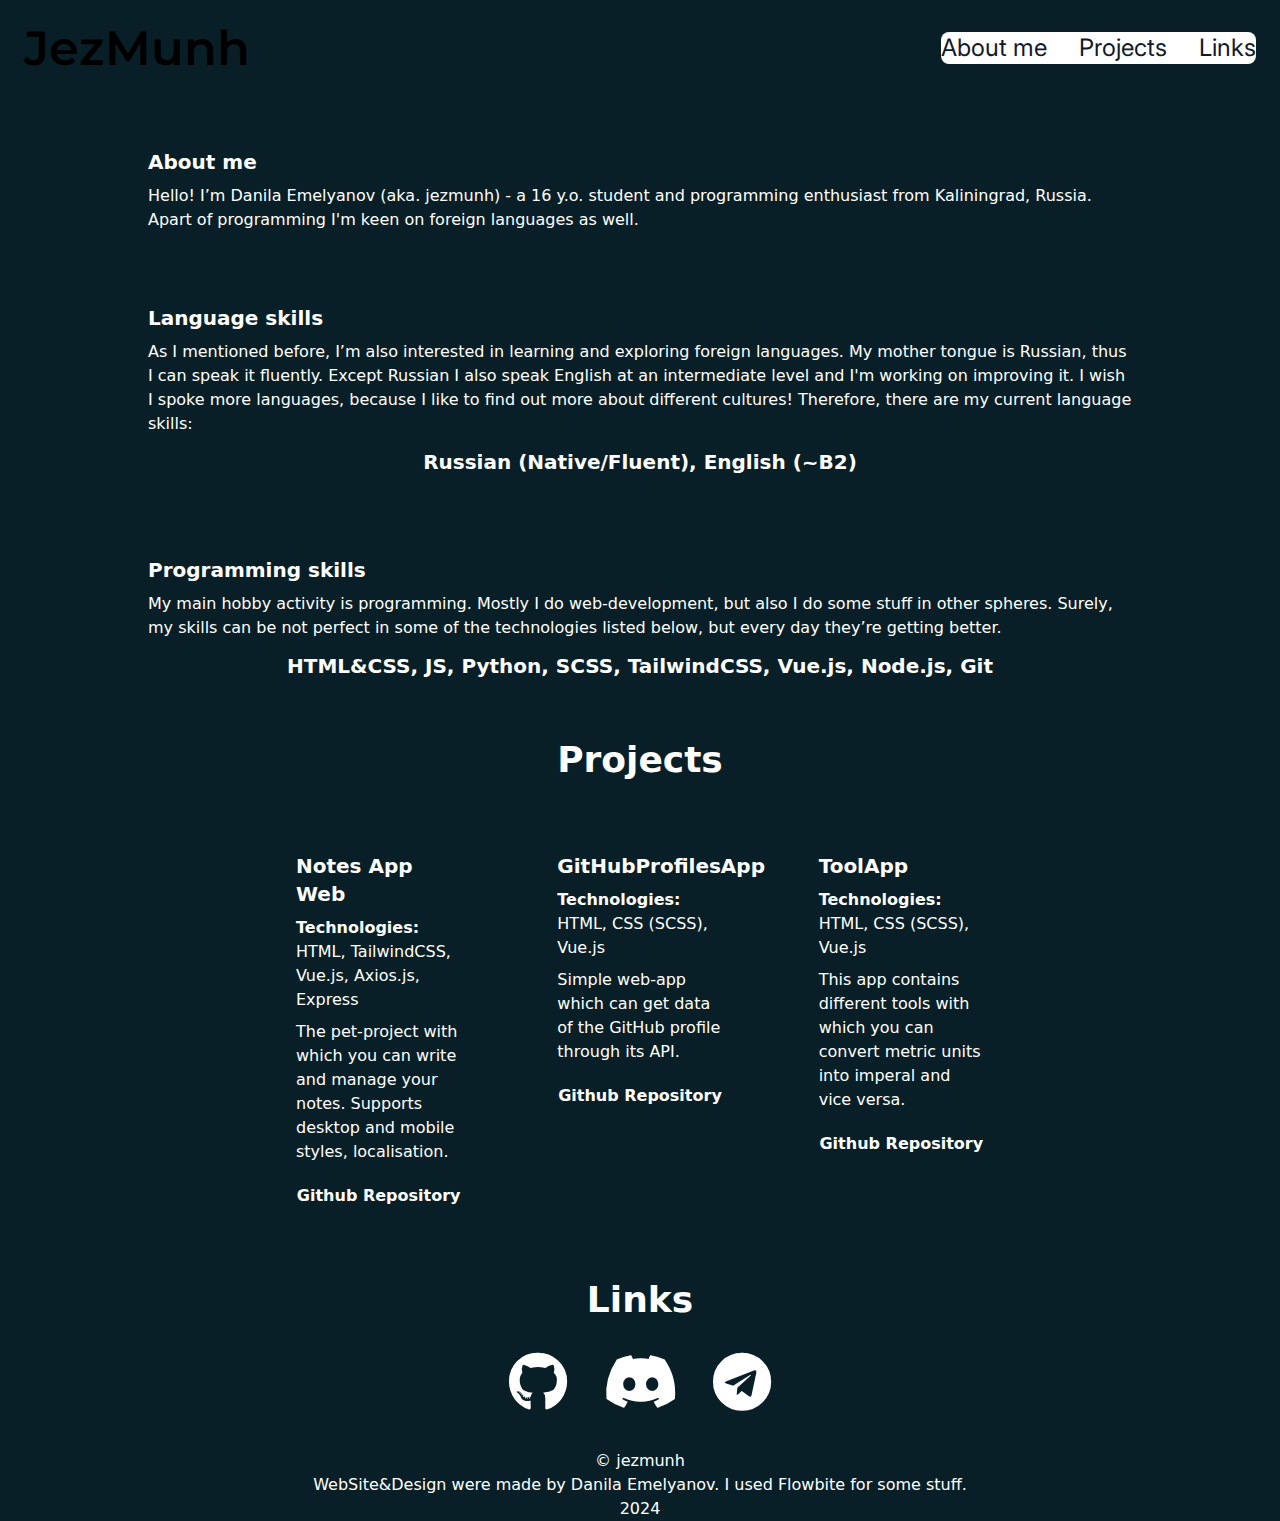
==== commit eadd1cbd: "Add files via upload" ====
--- a/index.html
+++ b/index.html
@@ -44,7 +44,7 @@
     </article>
     <article class="block text-white text-clip md:max-w-5xl rounded-lg dark:bg-[#124559] m-8 p-5 mx-auto">
       <h2 class="font-semibold mb-2 text-xl">Language skills</h2>
-      <p>As I mentioned before, I’m also interested in learning and exploring foreign languages. My mother tongue is Russian, thus I can speak it fluently. Except Russian I also speak English at an intermediate level and I am working on improving it. I wish I spoke more languages, because I like to find out more about different cultures! Therefore, there are my current language skills:</p>
+      <p>As I mentioned before, I’m also interested in learning and exploring foreign languages. My mother tongue is Russian, thus I can speak it fluently. Except Russian I also speak English at an intermediate level and I'm working on improving it. I wish I spoke more languages, because I like to find out more about different cultures! Therefore, there are my current language skills:</p>
       <h2 class="font-semibold mb-2 text-xl text-center mt-3">Russian (Native/Fluent), English (~B2)</h2>
     </article>
     <article class="block text-white text-clip md:max-w-5xl rounded-lg dark:bg-[#124559] m-8 p-5 mx-auto">
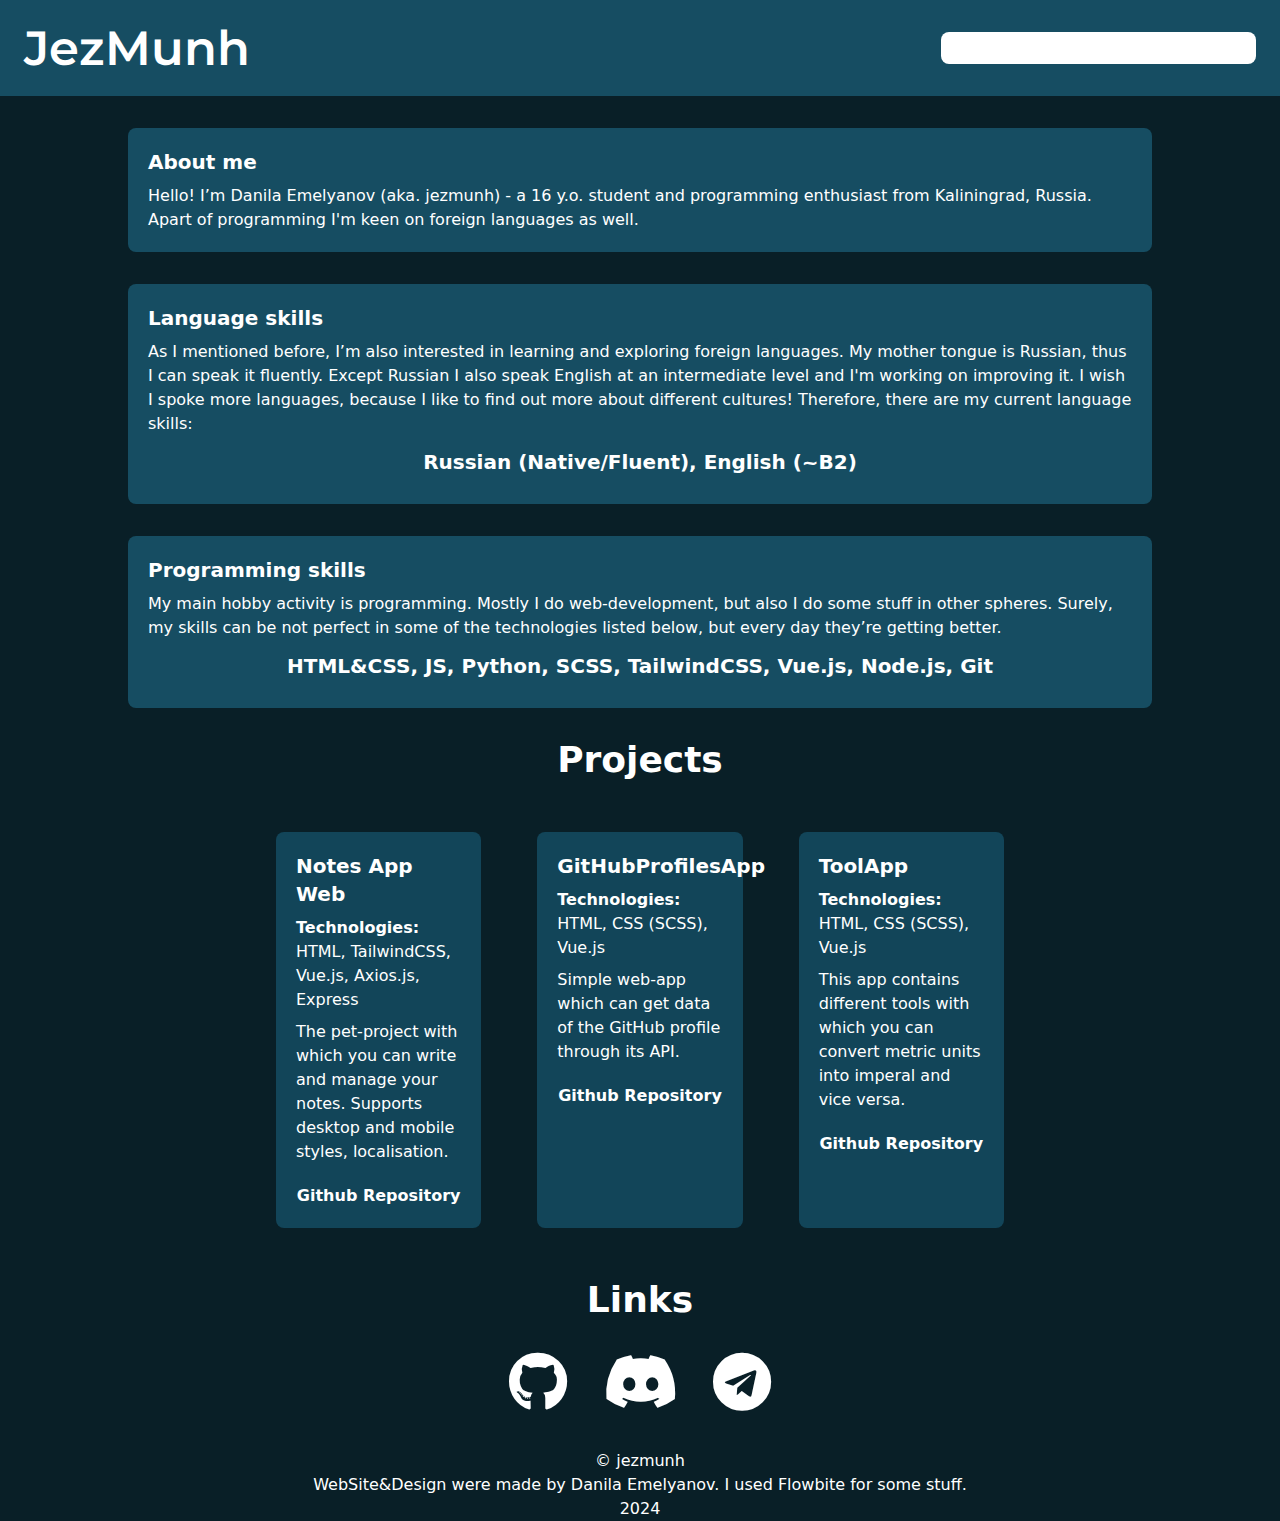
==== commit eefdcdda: "Add files via upload" ====
--- a/index.html
+++ b/index.html
@@ -10,10 +10,10 @@
 </head>
 <body class="bg-[#091F27]">
   <header>
-    <nav class="border-gray-200 dark:bg-[#124559]">
+    <nav class="border-gray-200 bg-[#164D62] dark:bg-[#164D62]">
     <div class="max-w-screen-xl flex flex-wrap items-center justify-between mx-auto p-6">
       <a href="/" class="flex items-center space-x-3">
-          <span class="self-center text-5xl font-semibold font-logo whitespace-nowrap dark:text-white">JezMunh</span>
+          <span class="self-center text-5xl font-semibold font-logo whitespace-nowrap text-white dark:text-white">JezMunh</span>
       </a>
       <button data-collapse-toggle="navbar-default" type="button" class="inline-flex items-center p-2 w-10 h-10 justify-center text-sm text-gray-500 rounded-lg md:hidden hover:bg-gray-900 focus:outline-none focus:ring-2 focus:ring-gray-200 dark:text-gray-400 dark:hover:bg-gray-700 dark:focus:ring-gray-600" aria-controls="navbar-default" aria-expanded="false">
           <span class="sr-only">Open main menu</span>
@@ -22,15 +22,15 @@
           </svg>
       </button>
       <div class="hidden w-full md:block md:w-auto" id="navbar-default">
-        <ul class="font-medium flex flex-col p-4 md:p-0 mt-4  rounded-lg bg-gray-50 md:flex-row md:space-x-8 rtl:space-x-reverse md:mt-0 md:border-0 md:bg-white dark:bg-[#124559] md:dark:bg-[#124559]">
+        <ul class="font-medium flex flex-col p-4 md:p-0 mt-4  rounded-lg bg-[#164D62] md:flex-row md:space-x-8 rtl:space-x-reverse md:mt-0 md:border-0 md:bg-white dark:bg-[#164D62] md:dark:bg-[#164D62]">
           <li>
-            <a href="#AboutMe" class="block py-2 px-3 font-normal text-2xl font-content text-gray-900 rounded hover:bg-[#142b34] md:hover:bg-transparent md:border-0 md:hover:text-blue-700 md:p-0 dark:text-white md:dark:hover:text-blue-500 dark:hover:bg-[#142b34] dark:hover:text-white md:dark:hover:bg-transparent">About me</a>
+            <a href="#AboutMe" class="block py-2 px-3 font-normal text-2xl font-content text-white rounded hover:bg-[#142b34] md:hover:bg-transparent md:border-0 md:hover:text-blue-700 md:p-0 dark:text-white md:dark:hover:text-blue-500 dark:hover:bg-[#142b34] dark:hover:text-white md:dark:hover:bg-transparent">About me</a>
           </li>
           <li>
-            <a href="#Projects" class="block py-2 px-3 font-normal text-2xl font-content text-gray-900 rounded hover:bg-[#142b34] md:hover:bg-transparent md:border-0 md:hover:text-blue-700 md:p-0 dark:text-white md:dark:hover:text-blue-500 dark:hover:bg-[#142b34] dark:hover:text-white md:dark:hover:bg-transparent">Projects</a>
+            <a href="#Projects" class="block py-2 px-3 font-normal text-2xl font-content text-white rounded hover:bg-[#142b34] md:hover:bg-transparent md:border-0 md:hover:text-blue-700 md:p-0 dark:text-white md:dark:hover:text-blue-500 dark:hover:bg-[#142b34] dark:hover:text-white md:dark:hover:bg-transparent">Projects</a>
           </li>
           <li>
-            <a href="#Links" class="block py-2 px-3 font-normal text-2xl font-content text-gray-900 rounded hover:bg-[#142b34] md:hover:bg-transparent md:border-0 md:hover:text-blue-700 md:p-0 dark:text-white md:dark:hover:text-blue-500 dark:hover:bg-[#142b34] dark:hover:text-white md:dark:hover:bg-transparent">Links</a>
+            <a href="#Links" class="block py-2 px-3 font-normal text-2xl font-content text-white rounded hover:bg-[#142b34] md:hover:bg-transparent md:border-0 md:hover:text-blue-700 md:p-0 dark:text-white md:dark:hover:text-blue-500 dark:hover:bg-[#142b34] dark:hover:text-white md:dark:hover:bg-transparent">Links</a>
           </li>          
         </ul>
       </div>
@@ -38,35 +38,35 @@
     </nav>  
   </header>
   <main class="mx-2">
-    <article id="AboutMe" class="block text-white text-clip md:max-w-5xl rounded-lg dark:bg-[#124559] m-8 p-5 mx-auto">
+    <article id="AboutMe" class="block text-white text-clip md:max-w-5xl rounded-lg bg-[#164D62] dark:bg-[#164D62] m-8 p-5 mx-auto">
       <h2 class="font-semibold mb-2 text-xl">About me</h2>
       <p>Hello! I’m Danila Emelyanov (aka. jezmunh) - a 16 y.o. student and programming enthusiast from Kaliningrad, Russia. Apart of programming I'm keen on foreign languages as well.</p>
     </article>
-    <article class="block text-white text-clip md:max-w-5xl rounded-lg dark:bg-[#124559] m-8 p-5 mx-auto">
+    <article class="block text-white text-clip md:max-w-5xl rounded-lg bg-[#164D62] dark:bg-[#164D62] m-8 p-5 mx-auto">
       <h2 class="font-semibold mb-2 text-xl">Language skills</h2>
       <p>As I mentioned before, I’m also interested in learning and exploring foreign languages. My mother tongue is Russian, thus I can speak it fluently. Except Russian I also speak English at an intermediate level and I'm working on improving it. I wish I spoke more languages, because I like to find out more about different cultures! Therefore, there are my current language skills:</p>
       <h2 class="font-semibold mb-2 text-xl text-center mt-3">Russian (Native/Fluent), English (~B2)</h2>
     </article>
-    <article class="block text-white text-clip md:max-w-5xl rounded-lg dark:bg-[#124559] m-8 p-5 mx-auto">
+    <article class="block text-white text-clip md:max-w-5xl rounded-lg bg-[#164D62] dark:bg-[#164D62] m-8 p-5 mx-auto">
       <h2 class="font-semibold mb-2 text-xl">Programming skills</h2>
       <p>My main hobby activity is programming. Mostly I do web-development, but also I do some stuff in other spheres. Surely, my skills can be not perfect in some of the technologies listed below, but every day they’re getting better.</p>
       <h2 class="font-semibold mb-2 text-xl text-center mt-3">HTML&CSS, JS, Python, SCSS, TailwindCSS, Vue.js, Node.js, Git</h2>
     </article>
     <h1 id="Projects" class="text-white text-center text-4xl font-bold m-8">Projects</h1>
     <div class="grid lg:grid-cols-3 md:grid-cols-1 gap-4 md:px-[248px]">
-        <div class="block text-white text-clip md:max-w-xl rounded-lg dark:bg-[#124559] md:m-5 p-5 mx-auto">
+        <div class="block text-white text-clip md:max-w-xl rounded-lg  bg-[#124559] dark:bg-[#124559] md:m-5 p-5 mx-auto">
           <h2 class="font-semibold mb-2 text-xl">Notes App Web</h2>
           <p class="mt-2"><span class="font-semibold">Technologies:</span> HTML, TailwindCSS, Vue.js, Axios.js, Express</p>
           <p class="mt-2">The pet-project with which you can write and manage your notes. Supports desktop and mobile styles, localisation.</p>
           <p class="text-center mt-5 align-bottom"><a href="https://github.com/jezmunh/NotesApp-Web" target="_blank" class="font-semibold mb-0 text-normal hover:text-blue-500">Github Repository</a></p>
         </div>
-        <div class="block text-white text-clip md:max-w-xl rounded-lg dark:bg-[#124559] md:m-5 p-5 mx-auto">
+        <div class="block text-white text-clip md:max-w-xl rounded-lg  bg-[#124559] dark:bg-[#124559] md:m-5 p-5 mx-auto">
           <h2 class="font-semibold mb-2 text-xl">GitHubProfilesApp</h2>
           <p class="mt-2"><span class="font-semibold">Technologies:</span> HTML, CSS (SCSS), Vue.js</p>
           <p class="mt-2">Simple web-app which can get data of the GitHub profile through its API.</p>
           <p class="text-center mt-5 align-bottom"><a href="https://github.com/jezmunh/GithubProfilesApp" target="_blank" class="font-semibold mb-0 text-normal hover:text-blue-500">Github Repository</a></p>
         </div>
-        <div class="block text-white text-clip md:max-w-xl rounded-lg dark:bg-[#124559] md:m-5 p-5 mx-auto">
+        <div class="block text-white text-clip md:max-w-xl rounded-lg bg-[#124559] dark:bg-[#124559] md:m-5 p-5 mx-auto">
           <h2 class="font-semibold mb-2 text-xl">ToolApp</h2>
           <p class="mt-2"><span class="font-semibold">Technologies:</span> HTML, CSS (SCSS), Vue.js</p>          
           <p class="mt-2">This app contains different tools with which you can convert metric units into imperal and vice versa.</p>
--- a/src/output.css
+++ b/src/output.css
@@ -676,24 +676,9 @@
   margin: 2rem;
 }
 
-.m-3{
-  margin: 0.75rem;
-}
-
-.m-10{
-  margin: 2.5rem;
-}
-
-.m-2{
-  margin: 0.5rem;
-}
-
-.m-5{
-  margin: 1.25rem;
-}
-
-.m-4{
-  margin: 1rem;
+.mx-2{
+  margin-left: 0.5rem;
+  margin-right: 0.5rem;
 }
 
 .mx-auto{
@@ -701,51 +686,34 @@
   margin-right: auto;
 }
 
-.mx-2{
-  margin-left: 0.5rem;
-  margin-right: 0.5rem;
+.mb-0{
+  margin-bottom: 0px;
+}
+
+.mb-1{
+  margin-bottom: 0.25rem;
+}
+
+.mb-2{
+  margin-bottom: 0.5rem;
+}
+
+.mt-2{
+  margin-top: 0.5rem;
+}
+
+.mt-3{
+  margin-top: 0.75rem;
 }
 
 .mt-4{
   margin-top: 1rem;
 }
 
-.mb-1{
-  margin-bottom: 0.25rem;
-}
-
-.mb-2{
-  margin-bottom: 0.5rem;
-}
-
-.mt-2{
-  margin-top: 0.5rem;
-}
-
-.mt-3{
-  margin-top: 0.75rem;
-}
-
-.mb-0{
-  margin-bottom: 0px;
-}
-
-.mt-10{
-  margin-top: 2.5rem;
-}
-
-.mt-20{
-  margin-top: 5rem;
-}
-
 .mt-5{
   margin-top: 1.25rem;
 }
 
-.mt-8{
-  margin-top: 2rem;
-}
-
 .mt-9{
   margin-top: 2.25rem;
 }
@@ -786,56 +754,44 @@
   height: 2.5rem;
 }
 
+.h-4{
+  height: 1rem;
+}
+
 .h-5{
   height: 1.25rem;
 }
 
-.h-4{
-  height: 1rem;
-}
-
 .h-6{
   height: 1.5rem;
 }
 
+.w-1\/2{
+  width: 50%;
+}
+
 .w-10{
   width: 2.5rem;
 }
 
+.w-4{
+  width: 1rem;
+}
+
 .w-5{
   width: 1.25rem;
 }
 
+.w-64{
+  width: 16rem;
+}
+
 .w-full{
   width: 100%;
 }
 
-.w-1\/2{
-  width: 50%;
-}
-
-.w-4{
-  width: 1rem;
-}
-
-.w-64{
-  width: 16rem;
-}
-
 .max-w-screen-xl{
   max-width: 1280px;
-}
-
-.max-w-xl{
-  max-width: 36rem;
-}
-
-.max-w-2xl{
-  max-width: 42rem;
-}
-
-.max-w-3xl{
-  max-width: 48rem;
 }
 
 .flex-1{
@@ -942,6 +898,12 @@
 
 .gap-4{
   gap: 1rem;
+}
+
+.space-x-2 > :not([hidden]) ~ :not([hidden]){
+  --tw-space-x-reverse: 0;
+  margin-right: calc(0.5rem * var(--tw-space-x-reverse));
+  margin-left: calc(0.5rem * calc(1 - var(--tw-space-x-reverse)));
 }
 
 .space-x-3 > :not([hidden]) ~ :not([hidden]){
@@ -950,12 +912,6 @@
   margin-left: calc(0.75rem * calc(1 - var(--tw-space-x-reverse)));
 }
 
-.space-x-2 > :not([hidden]) ~ :not([hidden]){
-  --tw-space-x-reverse: 0;
-  margin-right: calc(0.5rem * var(--tw-space-x-reverse));
-  margin-left: calc(0.5rem * calc(1 - var(--tw-space-x-reverse)));
-}
-
 .space-x-4 > :not([hidden]) ~ :not([hidden]){
   --tw-space-x-reverse: 0;
   margin-right: calc(1rem * var(--tw-space-x-reverse));
@@ -1004,26 +960,26 @@
   border-width: 0px;
 }
 
+.border-blue-600{
+  --tw-border-opacity: 1;
+  border-color: rgb(37 99 235 / var(--tw-border-opacity));
+}
+
+.border-blue-700{
+  --tw-border-opacity: 1;
+  border-color: rgb(29 78 216 / var(--tw-border-opacity));
+}
+
+.border-gray-100{
+  --tw-border-opacity: 1;
+  border-color: rgb(243 244 246 / var(--tw-border-opacity));
+}
+
 .border-gray-200{
   --tw-border-opacity: 1;
   border-color: rgb(229 231 235 / var(--tw-border-opacity));
 }
 
-.border-blue-600{
-  --tw-border-opacity: 1;
-  border-color: rgb(37 99 235 / var(--tw-border-opacity));
-}
-
-.border-blue-700{
-  --tw-border-opacity: 1;
-  border-color: rgb(29 78 216 / var(--tw-border-opacity));
-}
-
-.border-gray-100{
-  --tw-border-opacity: 1;
-  border-color: rgb(243 244 246 / var(--tw-border-opacity));
-}
-
 .border-gray-300{
   --tw-border-opacity: 1;
   border-color: rgb(209 213 219 / var(--tw-border-opacity));
@@ -1034,9 +990,9 @@
   background-color: rgb(9 31 39 / var(--tw-bg-opacity));
 }
 
-.bg-gray-50{
+.bg-\[\#124559\]{
   --tw-bg-opacity: 1;
-  background-color: rgb(249 250 251 / var(--tw-bg-opacity));
+  background-color: rgb(18 69 89 / var(--tw-bg-opacity));
 }
 
 .bg-blue-700{
@@ -1072,44 +1028,46 @@
   background-color: rgb(255 255 255 / 0.5);
 }
 
-.bg-\[\]{
-  background-color: ;
+.bg-\[164D62\]{
+  background-color: 164D62;
+}
+
+.bg-\[\2116 164D62\]{
+  background-color: №164D62;
+}
+
+.bg-\[\#164D62\]{
+  --tw-bg-opacity: 1;
+  background-color: rgb(22 77 98 / var(--tw-bg-opacity));
+}
+
+.p-1{
+  padding: 0.25rem;
 }
 
 .p-2{
   padding: 0.5rem;
 }
 
+.p-2\.5{
+  padding: 0.625rem;
+}
+
 .p-4{
   padding: 1rem;
 }
 
+.p-5{
+  padding: 1.25rem;
+}
+
 .p-6{
   padding: 1.5rem;
 }
 
-.p-1{
-  padding: 0.25rem;
-}
-
-.p-2\.5{
-  padding: 0.625rem;
-}
-
-.p-8{
-  padding: 2rem;
-}
-
-.p-5{
-  padding: 1.25rem;
-}
-
-.p-10{
-  padding: 2.5rem;
-}
-
-.p-20{
-  padding: 5rem;
+.px-2{
+  padding-left: 0.5rem;
+  padding-right: 0.5rem;
 }
 
 .px-3{
@@ -1117,21 +1075,16 @@
   padding-right: 0.75rem;
 }
 
+.px-5{
+  padding-left: 1.25rem;
+  padding-right: 1.25rem;
+}
+
 .py-2{
   padding-top: 0.5rem;
   padding-bottom: 0.5rem;
 }
 
-.px-2{
-  padding-left: 0.5rem;
-  padding-right: 0.5rem;
-}
-
-.px-5{
-  padding-left: 1.25rem;
-  padding-right: 1.25rem;
-}
-
 .py-2\.5{
   padding-top: 0.625rem;
   padding-bottom: 0.625rem;
@@ -1142,21 +1095,6 @@
   padding-bottom: 0.75rem;
 }
 
-.px-20{
-  padding-left: 5rem;
-  padding-right: 5rem;
-}
-
-.px-40{
-  padding-left: 10rem;
-  padding-right: 10rem;
-}
-
-.px-60{
-  padding-left: 15rem;
-  padding-right: 15rem;
-}
-
 .pt-2{
   padding-top: 0.5rem;
 }
@@ -1182,44 +1120,38 @@
   line-height: 2rem;
 }
 
+.text-4xl{
+  font-size: 2.25rem;
+  line-height: 2.5rem;
+}
+
 .text-5xl{
   font-size: 3rem;
   line-height: 1;
 }
 
+.text-6xl{
+  font-size: 3.75rem;
+  line-height: 1;
+}
+
+.text-lg{
+  font-size: 1.125rem;
+  line-height: 1.75rem;
+}
+
 .text-sm{
   font-size: 0.875rem;
   line-height: 1.25rem;
 }
 
-.text-lg{
-  font-size: 1.125rem;
-  line-height: 1.75rem;
-}
-
-.text-xs{
-  font-size: 0.75rem;
-  line-height: 1rem;
-}
-
 .text-xl{
   font-size: 1.25rem;
   line-height: 1.75rem;
 }
 
-.text-3xl{
-  font-size: 1.875rem;
-  line-height: 2.25rem;
-}
-
-.text-4xl{
-  font-size: 2.25rem;
-  line-height: 2.5rem;
-}
-
-.text-6xl{
-  font-size: 3.75rem;
-  line-height: 1;
+.font-bold{
+  font-weight: 700;
 }
 
 .font-medium{
@@ -1234,16 +1166,22 @@
   font-weight: 600;
 }
 
-.font-bold{
-  font-weight: 700;
-}
-
 .leading-6{
   line-height: 1.5rem;
 }
 
 .leading-9{
   line-height: 2.25rem;
+}
+
+.text-blue-600{
+  --tw-text-opacity: 1;
+  color: rgb(37 99 235 / var(--tw-text-opacity));
+}
+
+.text-gray-400{
+  --tw-text-opacity: 1;
+  color: rgb(156 163 175 / var(--tw-text-opacity));
 }
 
 .text-gray-500{
@@ -1251,24 +1189,14 @@
   color: rgb(107 114 128 / var(--tw-text-opacity));
 }
 
+.text-gray-800{
+  --tw-text-opacity: 1;
+  color: rgb(31 41 55 / var(--tw-text-opacity));
+}
+
 .text-gray-900{
   --tw-text-opacity: 1;
   color: rgb(17 24 39 / var(--tw-text-opacity));
-}
-
-.text-blue-600{
-  --tw-text-opacity: 1;
-  color: rgb(37 99 235 / var(--tw-text-opacity));
-}
-
-.text-gray-400{
-  --tw-text-opacity: 1;
-  color: rgb(156 163 175 / var(--tw-text-opacity));
-}
-
-.text-gray-800{
-  --tw-text-opacity: 1;
-  color: rgb(31 41 55 / var(--tw-text-opacity));
 }
 
 .text-white{
@@ -1337,26 +1265,31 @@
   background-color: rgb(20 43 52 / var(--tw-bg-opacity));
 }
 
+.hover\:bg-blue-800:hover{
+  --tw-bg-opacity: 1;
+  background-color: rgb(30 64 175 / var(--tw-bg-opacity));
+}
+
+.hover\:bg-gray-100:hover{
+  --tw-bg-opacity: 1;
+  background-color: rgb(243 244 246 / var(--tw-bg-opacity));
+}
+
 .hover\:bg-gray-900:hover{
   --tw-bg-opacity: 1;
   background-color: rgb(17 24 39 / var(--tw-bg-opacity));
 }
 
-.hover\:bg-blue-800:hover{
-  --tw-bg-opacity: 1;
-  background-color: rgb(30 64 175 / var(--tw-bg-opacity));
-}
-
-.hover\:bg-gray-100:hover{
-  --tw-bg-opacity: 1;
-  background-color: rgb(243 244 246 / var(--tw-bg-opacity));
-}
-
 .hover\:bg-white:hover{
   --tw-bg-opacity: 1;
   background-color: rgb(255 255 255 / var(--tw-bg-opacity));
 }
 
+.hover\:text-blue-500:hover{
+  --tw-text-opacity: 1;
+  color: rgb(59 130 246 / var(--tw-text-opacity));
+}
+
 .hover\:text-blue-600:hover{
   --tw-text-opacity: 1;
   color: rgb(37 99 235 / var(--tw-text-opacity));
@@ -1370,19 +1303,6 @@
 .hover\:text-gray-900:hover{
   --tw-text-opacity: 1;
   color: rgb(17 24 39 / var(--tw-text-opacity));
-}
-
-.hover\:text-blue-500:hover{
-  --tw-text-opacity: 1;
-  color: rgb(59 130 246 / var(--tw-text-opacity));
-}
-
-.hover\:underline:hover{
-  text-decoration-line: underline;
-}
-
-.hover\:decoration-dashed:hover{
-  text-decoration-style: dashed;
 }
 
 .focus\:outline-none:focus{
@@ -1402,25 +1322,21 @@
   box-shadow: var(--tw-ring-offset-shadow), var(--tw-ring-shadow), var(--tw-shadow, 0 0 #0000);
 }
 
+.focus\:ring-blue-300:focus{
+  --tw-ring-opacity: 1;
+  --tw-ring-color: rgb(147 197 253 / var(--tw-ring-opacity));
+}
+
 .focus\:ring-gray-200:focus{
   --tw-ring-opacity: 1;
   --tw-ring-color: rgb(229 231 235 / var(--tw-ring-opacity));
 }
 
-.focus\:ring-blue-300:focus{
-  --tw-ring-opacity: 1;
-  --tw-ring-color: rgb(147 197 253 / var(--tw-ring-opacity));
-}
-
 @media (min-width: 768px){
   .md\:m-5{
     margin: 1.25rem;
   }
 
-  .md\:m-8{
-    margin: 2rem;
-  }
-
   .md\:mt-0{
     margin-top: 0px;
   }
@@ -1437,20 +1353,8 @@
     width: auto;
   }
 
-  .md\:max-w-3xl{
-    max-width: 48rem;
-  }
-
-  .md\:max-w-4xl{
-    max-width: 56rem;
-  }
-
   .md\:max-w-5xl{
     max-width: 64rem;
-  }
-
-  .md\:max-w-2xl{
-    max-width: 42rem;
   }
 
   .md\:max-w-xl{
@@ -1484,21 +1388,6 @@
     padding: 0px;
   }
 
-  .md\:px-60{
-    padding-left: 15rem;
-    padding-right: 15rem;
-  }
-
-  .md\:px-\[245px\]{
-    padding-left: 245px;
-    padding-right: 245px;
-  }
-
-  .md\:px-\[250px\]{
-    padding-left: 250px;
-    padding-right: 250px;
-  }
-
   .md\:px-\[248px\]{
     padding-left: 248px;
     padding-right: 248px;
@@ -1515,10 +1404,6 @@
 }
 
 @media (min-width: 1024px){
-  .lg\:grid-cols-4{
-    grid-template-columns: repeat(4, minmax(0, 1fr));
-  }
-
   .lg\:grid-cols-3{
     grid-template-columns: repeat(3, minmax(0, 1fr));
   }
@@ -1586,12 +1471,18 @@
     background-color: rgb(17 24 39 / 0.8);
   }
 
-  .dark\:bg-\[\]{
-    background-color: ;
-  }
-
-  .dark\:bg-\[bg-\[\#124559\]\]{
-    background-color: bg-[#124559];
+  .dark\:bg-\[164D62\]{
+    background-color: 164D62;
+  }
+
+  .dark\:bg-\[\#164D62\]{
+    --tw-bg-opacity: 1;
+    background-color: rgb(22 77 98 / var(--tw-bg-opacity));
+  }
+
+  .dark\:text-blue-500{
+    --tw-text-opacity: 1;
+    color: rgb(59 130 246 / var(--tw-text-opacity));
   }
 
   .dark\:text-gray-400{
@@ -1599,59 +1490,54 @@
     color: rgb(156 163 175 / var(--tw-text-opacity));
   }
 
+  .dark\:text-gray-500{
+    --tw-text-opacity: 1;
+    color: rgb(107 114 128 / var(--tw-text-opacity));
+  }
+
   .dark\:text-white{
     --tw-text-opacity: 1;
     color: rgb(255 255 255 / var(--tw-text-opacity));
   }
 
-  .dark\:text-blue-500{
-    --tw-text-opacity: 1;
-    color: rgb(59 130 246 / var(--tw-text-opacity));
-  }
-
-  .dark\:text-gray-500{
-    --tw-text-opacity: 1;
-    color: rgb(107 114 128 / var(--tw-text-opacity));
-  }
-
   .dark\:hover\:bg-\[\#142b34\]:hover{
     --tw-bg-opacity: 1;
     background-color: rgb(20 43 52 / var(--tw-bg-opacity));
   }
 
+  .dark\:hover\:bg-blue-700:hover{
+    --tw-bg-opacity: 1;
+    background-color: rgb(29 78 216 / var(--tw-bg-opacity));
+  }
+
+  .dark\:hover\:bg-gray-600:hover{
+    --tw-bg-opacity: 1;
+    background-color: rgb(75 85 99 / var(--tw-bg-opacity));
+  }
+
   .dark\:hover\:bg-gray-700:hover{
     --tw-bg-opacity: 1;
     background-color: rgb(55 65 81 / var(--tw-bg-opacity));
   }
 
-  .dark\:hover\:bg-blue-700:hover{
-    --tw-bg-opacity: 1;
-    background-color: rgb(29 78 216 / var(--tw-bg-opacity));
-  }
-
-  .dark\:hover\:bg-gray-600:hover{
-    --tw-bg-opacity: 1;
-    background-color: rgb(75 85 99 / var(--tw-bg-opacity));
-  }
-
   .dark\:hover\:bg-gray-800:hover{
     --tw-bg-opacity: 1;
     background-color: rgb(31 41 55 / var(--tw-bg-opacity));
   }
 
+  .dark\:hover\:text-blue-500:hover{
+    --tw-text-opacity: 1;
+    color: rgb(59 130 246 / var(--tw-text-opacity));
+  }
+
+  .dark\:hover\:text-gray-300:hover{
+    --tw-text-opacity: 1;
+    color: rgb(209 213 219 / var(--tw-text-opacity));
+  }
+
   .dark\:hover\:text-white:hover{
     --tw-text-opacity: 1;
     color: rgb(255 255 255 / var(--tw-text-opacity));
-  }
-
-  .dark\:hover\:text-blue-500:hover{
-    --tw-text-opacity: 1;
-    color: rgb(59 130 246 / var(--tw-text-opacity));
-  }
-
-  .dark\:hover\:text-gray-300:hover{
-    --tw-text-opacity: 1;
-    color: rgb(209 213 219 / var(--tw-text-opacity));
   }
 
   .dark\:focus\:ring-gray-600:focus{
@@ -1667,6 +1553,11 @@
       background-color: rgb(18 69 89 / var(--tw-bg-opacity));
     }
 
+    .md\:dark\:bg-\[\#164D62\]{
+      --tw-bg-opacity: 1;
+      background-color: rgb(22 77 98 / var(--tw-bg-opacity));
+    }
+
     .md\:dark\:hover\:bg-transparent:hover{
       background-color: transparent;
     }
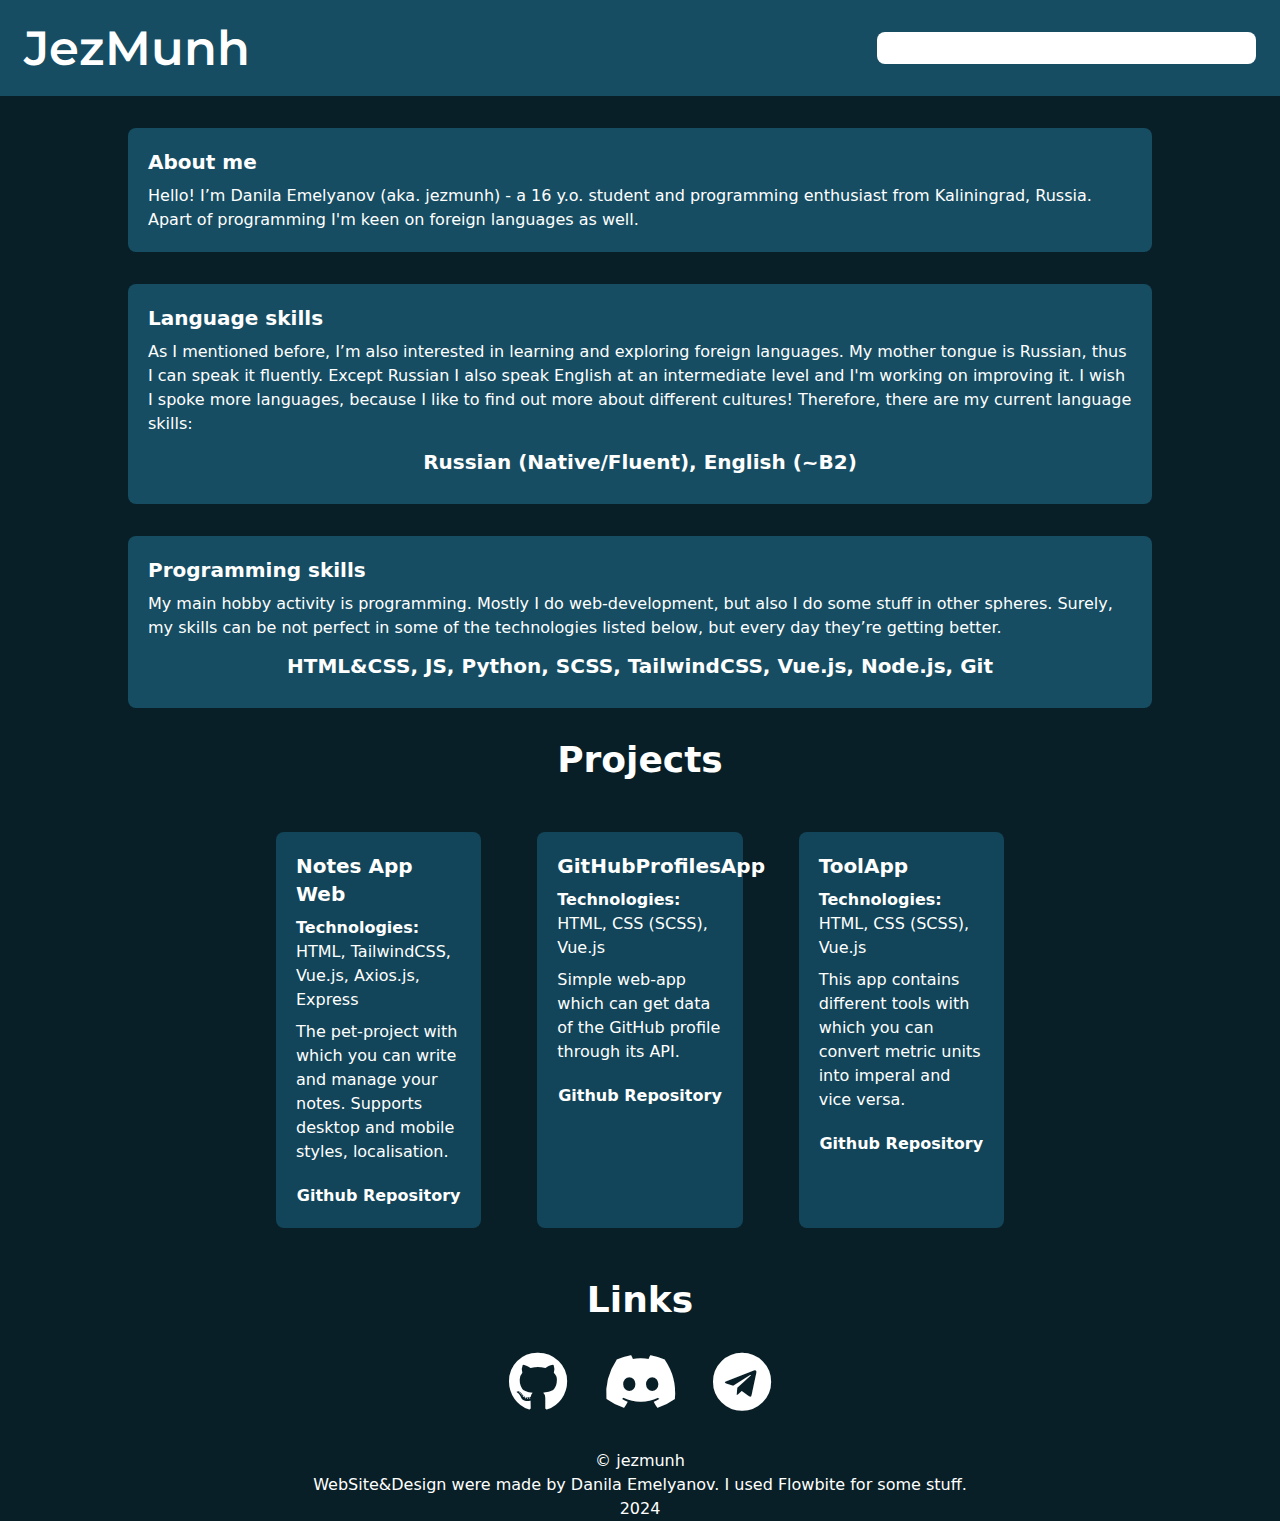
==== commit 5fce52d5: "Add files via upload" ====
--- a/index.html
+++ b/index.html
@@ -9,87 +9,8 @@
     <script src="./src/libs/flowbite.min.js"></script>
 </head>
 <body class="bg-[#091F27]">
-  <header>
-    <nav class="border-gray-200 bg-[#164D62] dark:bg-[#164D62]">
-    <div class="max-w-screen-xl flex flex-wrap items-center justify-between mx-auto p-6">
-      <a href="/" class="flex items-center space-x-3">
-          <span class="self-center text-5xl font-semibold font-logo whitespace-nowrap text-white dark:text-white">JezMunh</span>
-      </a>
-      <button data-collapse-toggle="navbar-default" type="button" class="inline-flex items-center p-2 w-10 h-10 justify-center text-sm text-gray-500 rounded-lg md:hidden hover:bg-gray-900 focus:outline-none focus:ring-2 focus:ring-gray-200 dark:text-gray-400 dark:hover:bg-gray-700 dark:focus:ring-gray-600" aria-controls="navbar-default" aria-expanded="false">
-          <span class="sr-only">Open main menu</span>
-          <svg class="w-5 h-5" aria-hidden="true" xmlns="http://www.w3.org/2000/svg" fill="none" viewBox="0 0 17 14">
-              <path stroke="currentColor" stroke-linecap="round" stroke-linejoin="round" stroke-width="2" d="M1 1h15M1 7h15M1 13h15"/>
-          </svg>
-      </button>
-      <div class="hidden w-full md:block md:w-auto" id="navbar-default">
-        <ul class="font-medium flex flex-col p-4 md:p-0 mt-4  rounded-lg bg-[#164D62] md:flex-row md:space-x-8 rtl:space-x-reverse md:mt-0 md:border-0 md:bg-white dark:bg-[#164D62] md:dark:bg-[#164D62]">
-          <li>
-            <a href="#AboutMe" class="block py-2 px-3 font-normal text-2xl font-content text-white rounded hover:bg-[#142b34] md:hover:bg-transparent md:border-0 md:hover:text-blue-700 md:p-0 dark:text-white md:dark:hover:text-blue-500 dark:hover:bg-[#142b34] dark:hover:text-white md:dark:hover:bg-transparent">About me</a>
-          </li>
-          <li>
-            <a href="#Projects" class="block py-2 px-3 font-normal text-2xl font-content text-white rounded hover:bg-[#142b34] md:hover:bg-transparent md:border-0 md:hover:text-blue-700 md:p-0 dark:text-white md:dark:hover:text-blue-500 dark:hover:bg-[#142b34] dark:hover:text-white md:dark:hover:bg-transparent">Projects</a>
-          </li>
-          <li>
-            <a href="#Links" class="block py-2 px-3 font-normal text-2xl font-content text-white rounded hover:bg-[#142b34] md:hover:bg-transparent md:border-0 md:hover:text-blue-700 md:p-0 dark:text-white md:dark:hover:text-blue-500 dark:hover:bg-[#142b34] dark:hover:text-white md:dark:hover:bg-transparent">Links</a>
-          </li>          
-        </ul>
-      </div>
-    </div>
-    </nav>  
-  </header>
-  <main class="mx-2">
-    <article id="AboutMe" class="block text-white text-clip md:max-w-5xl rounded-lg bg-[#164D62] dark:bg-[#164D62] m-8 p-5 mx-auto">
-      <h2 class="font-semibold mb-2 text-xl">About me</h2>
-      <p>Hello! I’m Danila Emelyanov (aka. jezmunh) - a 16 y.o. student and programming enthusiast from Kaliningrad, Russia. Apart of programming I'm keen on foreign languages as well.</p>
-    </article>
-    <article class="block text-white text-clip md:max-w-5xl rounded-lg bg-[#164D62] dark:bg-[#164D62] m-8 p-5 mx-auto">
-      <h2 class="font-semibold mb-2 text-xl">Language skills</h2>
-      <p>As I mentioned before, I’m also interested in learning and exploring foreign languages. My mother tongue is Russian, thus I can speak it fluently. Except Russian I also speak English at an intermediate level and I'm working on improving it. I wish I spoke more languages, because I like to find out more about different cultures! Therefore, there are my current language skills:</p>
-      <h2 class="font-semibold mb-2 text-xl text-center mt-3">Russian (Native/Fluent), English (~B2)</h2>
-    </article>
-    <article class="block text-white text-clip md:max-w-5xl rounded-lg bg-[#164D62] dark:bg-[#164D62] m-8 p-5 mx-auto">
-      <h2 class="font-semibold mb-2 text-xl">Programming skills</h2>
-      <p>My main hobby activity is programming. Mostly I do web-development, but also I do some stuff in other spheres. Surely, my skills can be not perfect in some of the technologies listed below, but every day they’re getting better.</p>
-      <h2 class="font-semibold mb-2 text-xl text-center mt-3">HTML&CSS, JS, Python, SCSS, TailwindCSS, Vue.js, Node.js, Git</h2>
-    </article>
-    <h1 id="Projects" class="text-white text-center text-4xl font-bold m-8">Projects</h1>
-    <div class="grid lg:grid-cols-3 md:grid-cols-1 gap-4 md:px-[248px]">
-        <div class="block text-white text-clip md:max-w-xl rounded-lg  bg-[#124559] dark:bg-[#124559] md:m-5 p-5 mx-auto">
-          <h2 class="font-semibold mb-2 text-xl">Notes App Web</h2>
-          <p class="mt-2"><span class="font-semibold">Technologies:</span> HTML, TailwindCSS, Vue.js, Axios.js, Express</p>
-          <p class="mt-2">The pet-project with which you can write and manage your notes. Supports desktop and mobile styles, localisation.</p>
-          <p class="text-center mt-5 align-bottom"><a href="https://github.com/jezmunh/NotesApp-Web" target="_blank" class="font-semibold mb-0 text-normal hover:text-blue-500">Github Repository</a></p>
-        </div>
-        <div class="block text-white text-clip md:max-w-xl rounded-lg  bg-[#124559] dark:bg-[#124559] md:m-5 p-5 mx-auto">
-          <h2 class="font-semibold mb-2 text-xl">GitHubProfilesApp</h2>
-          <p class="mt-2"><span class="font-semibold">Technologies:</span> HTML, CSS (SCSS), Vue.js</p>
-          <p class="mt-2">Simple web-app which can get data of the GitHub profile through its API.</p>
-          <p class="text-center mt-5 align-bottom"><a href="https://github.com/jezmunh/GithubProfilesApp" target="_blank" class="font-semibold mb-0 text-normal hover:text-blue-500">Github Repository</a></p>
-        </div>
-        <div class="block text-white text-clip md:max-w-xl rounded-lg bg-[#124559] dark:bg-[#124559] md:m-5 p-5 mx-auto">
-          <h2 class="font-semibold mb-2 text-xl">ToolApp</h2>
-          <p class="mt-2"><span class="font-semibold">Technologies:</span> HTML, CSS (SCSS), Vue.js</p>          
-          <p class="mt-2">This app contains different tools with which you can convert metric units into imperal and vice versa.</p>
-          <p class="text-center mt-5 align-bottom"><a href="https://github.com/jezmunh/ToolApp" target="_blank" class="font-semibold mb-0 text-normal hover:text-blue-500">Github Repository</a></p>
-        </div>
-    </div>
-    <h1 id="Links" class="text-white text-center text-4xl font-bold m-8">Links</h1>
-    <div class="text-center text-white text-6xl space-x-4">
-      <a href="https://github.com/jezmunh" target="_blank">
-        <i class="fab fa-github hover:text-blue-500 hover:cursor-pointer" title="Check out my repositories"></i>
-      </a>
-      <a href="https://discord.com/users/367373306795655170/" target="_blank">
-        <i class="fab fa-discord hover:text-blue-500 hover:cursor-pointer" title="Contact me via Discord"></i>
-      </a>
-      <a href="https://t.me/jezmunh" target="_blank">
-        <i class="fab fa-telegram hover:text-blue-500 hover:cursor-pointer" title="Contact me via Telegram"></i>
-      </a>
-    </div>    
-  </main>
-  <footer class="text-white text-center mt-9">
-    <h2>&copy; jezmunh</h2>
-    <p>WebSite&Design were made by Danila Emelyanov. I used <a href="https://flowbite.com/" target="_blank" class="hover:text-blue-500">Flowbite</a> for some stuff.</p>
-    <p>2024</p>
-  </footer>   
+  <script>
+    window.location.href = '/en/';
+  </script> 
 </body>
 </html>